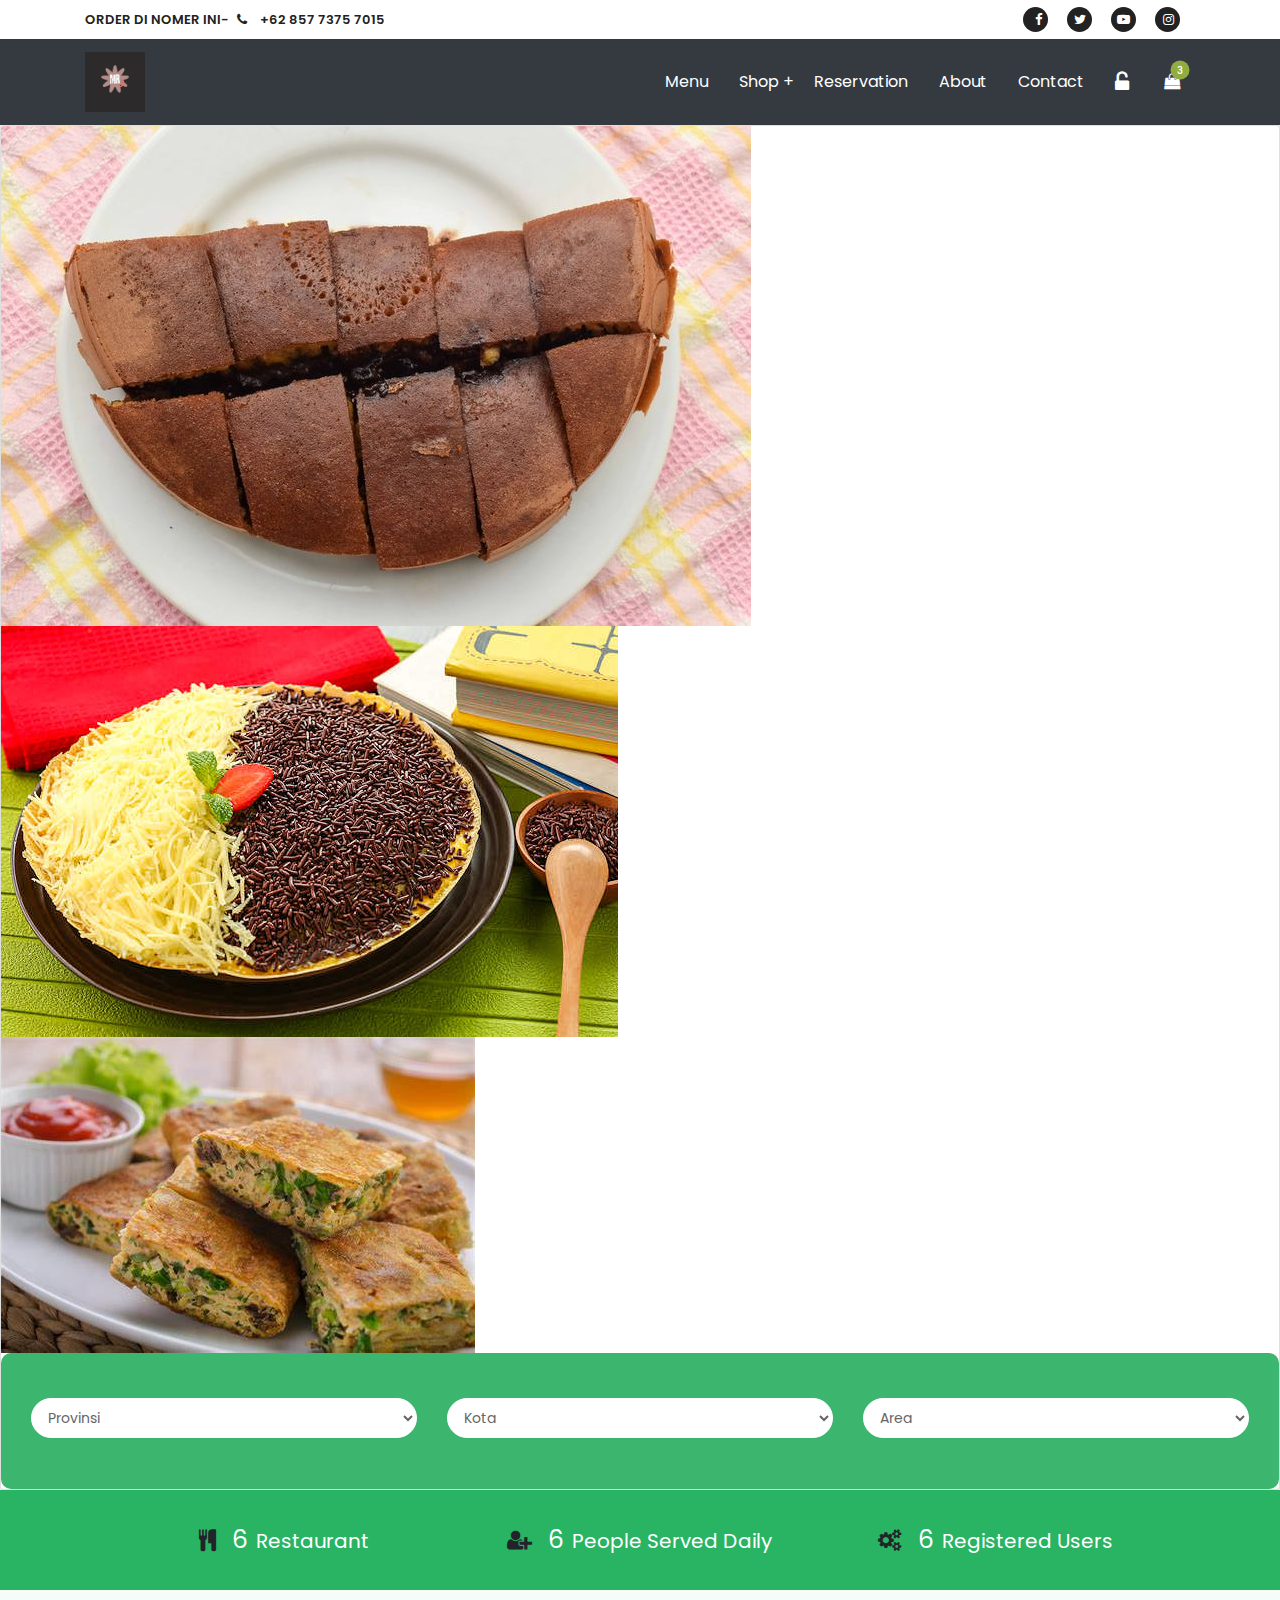
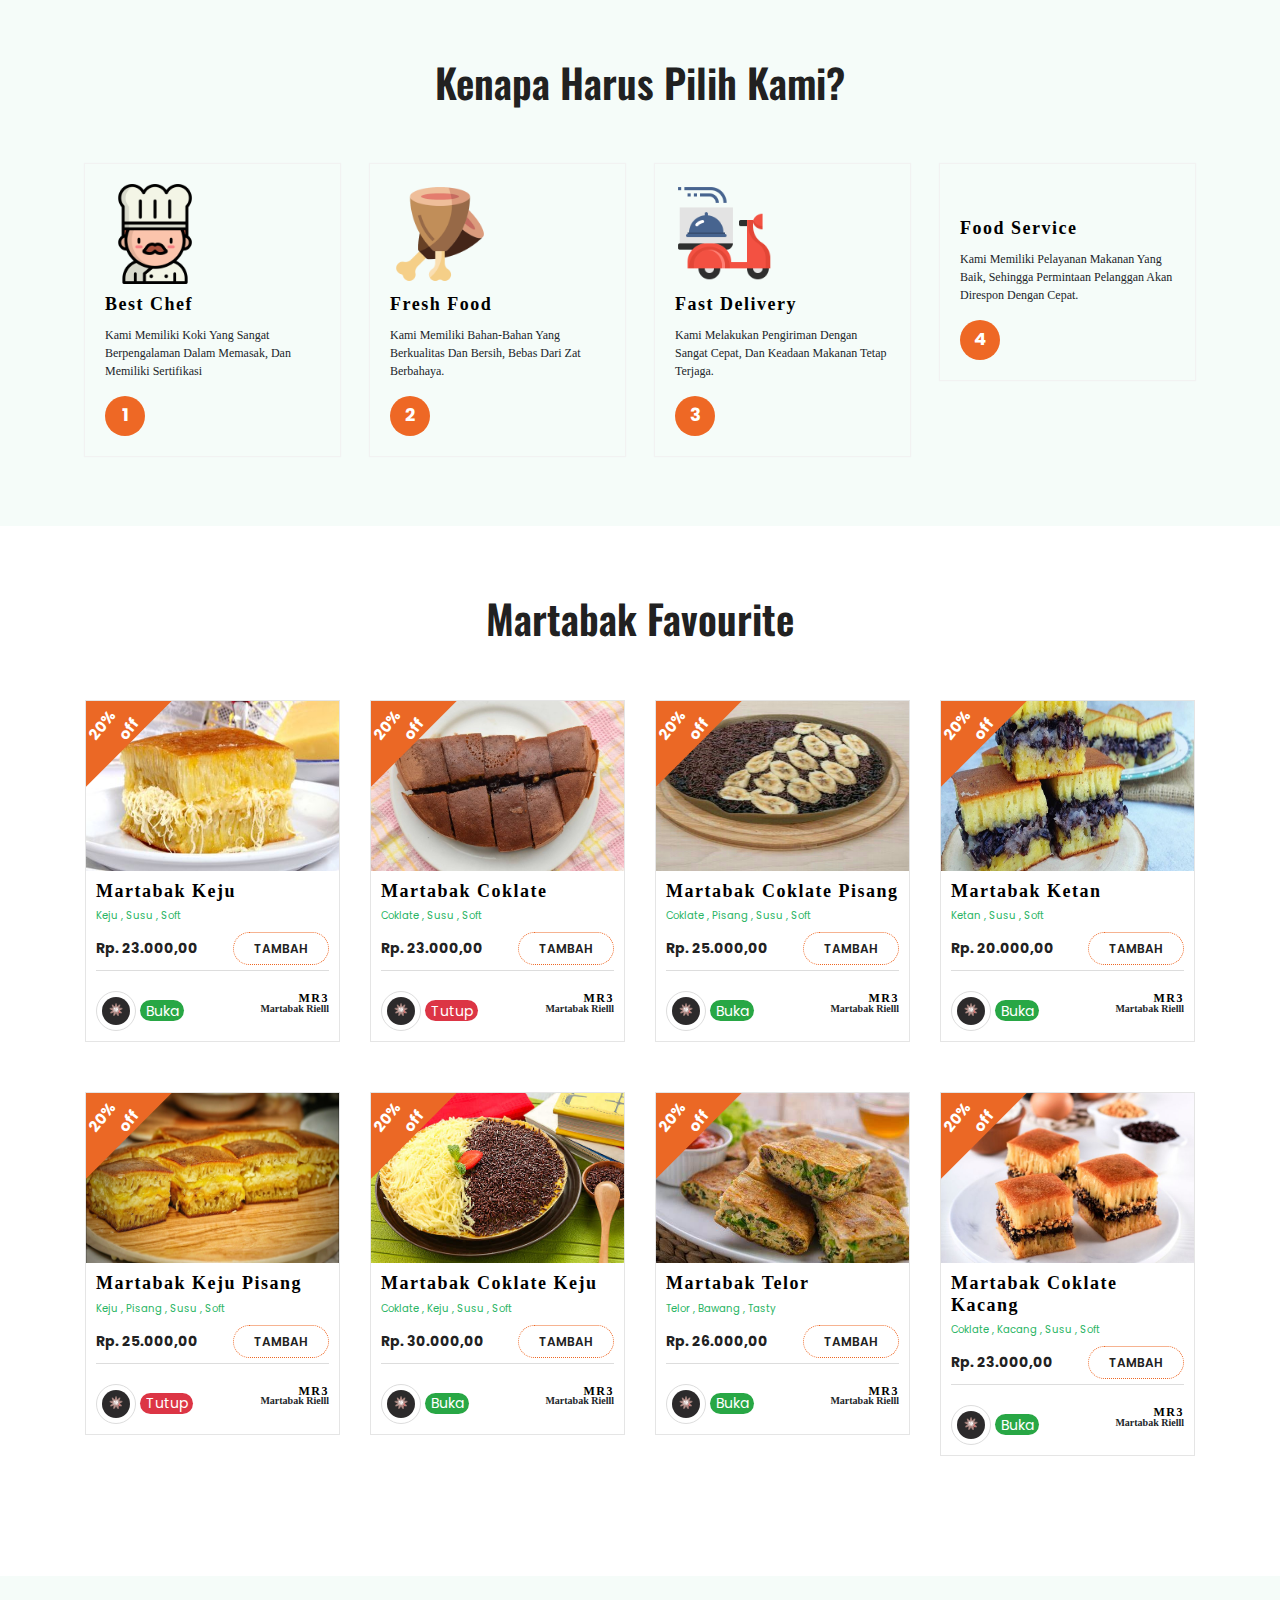
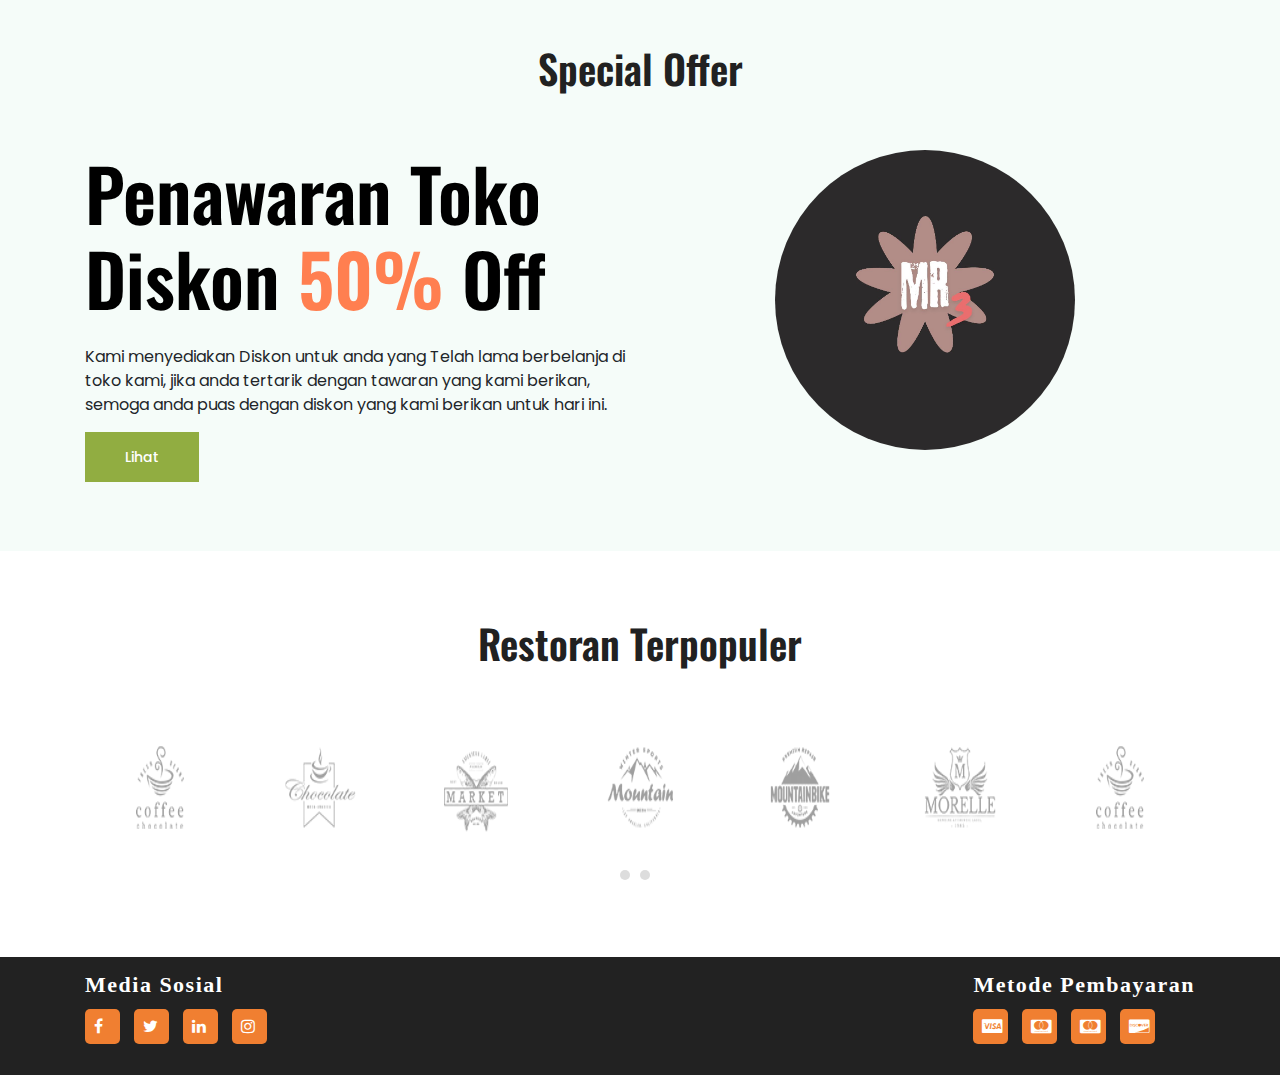
==== index.html @ 1e37c6a8 "Update index.html" ====
<!DOCTYPE html>
<html lang="en">

<head>
    <meta charset="utf-8">
    <title>Martabak Rielll</title>
    <meta name="description" content="">
    <meta name="viewport" content="width=device-width, initial-scale=1">
    <link rel="shortcut icon" type="image/x-icon" href="favicon.ico">
    <link rel="stylesheet" type="text/css" href="asset/css/bootstrap.css">
    <link rel="stylesheet" type="text/css" href="asset/css/font-awesome.min.css">
    <link rel="stylesheet" type="text/css" href="asset/css/owl.carousel.min.css">
    <link rel="stylesheet" type="text/css" href="asset/css/default.css">
    <link rel="stylesheet" type="text/css" href="asset/css/style.css">
    <link rel="stylesheet" type="text/css" href="asset/css/responsive.css">

    <link href="https://fonts.googleapis.com/css?family=Oswald:200,300,400,500,600,700&display=swap" rel="stylesheet">
    <link
        href="https://fonts.googleapis.com/css?family=Poppins:100,100i,200,200i,300,300i,400,400i,500,500i,600,600i,700,700i,800,800i,900,900i&display=swap"
        rel="stylesheet">
</head>

<body>
    <!-- add to cart modal  -->

    <div class="modal fade bd-example-modal-lg" tabindex="-1" role="dialog" aria-labelledby="myLargeModalLabel"
        aria-hidden="true">
        <div class="modal-dialog modal-lg">
            <div class="modal-content">
                <div class="modal-header">
                    <h5 class="modal-title" id="exampleModalLabel">shopping cart</h5>
                    <button type="button" class="close" data-dismiss="modal" aria-label="Close">
                        <span aria-hidden="true">&times;</span>
                    </button>
                </div>
                <div class="modal-body">
                    <div class="px-4 px-lg-0">
                        <div class="pb-5">
                            <div class="container">
                                <div class="row">
                                    <div class="col-lg-12 p-5 bg-white rounded shadow-sm mb-5">
                                        <!-- Shopping cart table -->
                                        <div class="table-responsive">
                                            <table class="table">
                                                <thead>
                                                    <tr>
                                                        <th scope="col" class="border-0 bg-light">
                                                            <div class="p-2 px-3 text-uppercase">Produk</div>
                                                        </th>
                                                        <th scope="col" class="border-0 bg-light">
                                                            <div class="py-2 text-uppercase">Harga</div>
                                                        </th>
                                                        <th scope="col" class="border-0 bg-light">
                                                            <div class="py-2 text-uppercase">Jumlah</div>
                                                        </th>
                                                        <th scope="col" class="border-0 bg-light">
                                                            <div class="py-2 text-uppercase">Hapus</div>
                                                        </th>
                                                    </tr>
                                                </thead>
                                                <tbody>
                                                    <tr>
                                                        <th scope="row" class="border-0">
                                                            <div class="p-2">
                                                                <img src="/asset/image/foodimg/mpfood-1.jpg"
                                                                    alt="" width="70"
                                                                    class="img-fluid rounded shadow-sm">
                                                                <div class="ml-3 d-inline-block align-middle">
                                                                    <h5 class="mb-0"> <a href="#"
                                                                            class="text-dark d-inline-block align-middle">Martabak Keju</a></h5><span
                                                                        class="text-muted font-weight-normal font-italic d-block">Category:
                                                                        Food</span>
                                                                </div>
                                                            </div>
                                                        </th>
                                                        <td class="border-0 align-middle"><strong>Rp. 23.000,00</strong></td>
                                                        <td class="border-0 align-middle"><strong>1</strong></td>
                                                        <td class="border-0 align-middle"><a href="#"
                                                                class="text-dark"><i class="fa fa-trash"></i></a></td>
                                                    </tr>
                                                    <tr>
                                                        <th scope="row">
                                                            <div class="p-2">
                                                                <img src="asset/image/foodimg/mpfood-2.jpg"
                                                                    alt="" width="70"
                                                                    class="img-fluid rounded shadow-sm">
                                                                <div class="ml-3 d-inline-block align-middle">
                                                                    <h5 class="mb-0"><a href="#"
                                                                            class="text-dark d-inline-block">Martabak Coklate</a></h5><span
                                                                        class="text-muted font-weight-normal font-italic">Category:
                                                                        Food</span>
                                                                </div>
                                                            </div>
                                                        </th>
                                                        <td class="align-middle"><strong>Rp. 23.000,00</strong></td>
                                                        <td class="align-middle"><strong>1</strong></td>
                                                        <td class="align-middle"><a href="#" class="text-dark"><i
                                                                    class="fa fa-trash"></i></a>
                                                        </td>
                                                    </tr>
                                                    <tr>
                                                        <th scope="row">
                                                            <div class="p-2">
                                                                <img src="asset/image/foodimg/mpfood-3.jpg"
                                                                    alt="" width="70"
                                                                    class="img-fluid rounded shadow-sm">
                                                                <div class="ml-3 d-inline-block align-middle">
                                                                    <h5 class="mb-0"> <a href="#"
                                                                            class="text-dark d-inline-block">Martabak Coklate Pisang</a></h5><span
                                                                        class="text-muted font-weight-normal font-italic">Category:
                                                                        Food</span>
                                                                </div>
                                                            </div>
                                                        <td class="align-middle"><strong>Rp. 25.000,00</strong></td>
                                                        <td class="align-middle"><strong>1</strong></td>
                                                        <td class="align-middle"><a href="#" class="text-dark"><i
                                                                    class="fa fa-trash"></i></a>
                                                        </td>
                                                    </tr>
                                                </tbody>
                                            </table>
                                        </div>
                                        <!-- End -->
                                    </div>
                                </div>
                                <div class="row py-5 p-4 bg-white rounded shadow-sm">
                                    <div class="col-lg-6">
                                        <div class="bg-light rounded-pill px-4 py-3 text-uppercase font-weight-bold">
                                            Ringkasan pesanan </div>
                                        <div class="p-0">
                                            <p class="font-italic mb-4">Berikut ini total dan jumlah Martabak yang anda pesan.</p>
                                            <ul class="list-unstyled mb-4">
                                                <li class="d-flex justify-content-between py-3 border-bottom"><strong
                                                        class="text-muted">Total Pesanan
                                                    </strong><strong>RP. 71.000,00</strong></li>
                                                <li class="d-flex justify-content-between py-3 border-bottom"><strong
                                                        class="text-muted">Jasa Pengiriman 
                                                        dan Penanganan</strong><strong>Rp. 5.000,00</strong></li>
                                                <li class="d-flex justify-content-between py-3 border-bottom"><strong
                                                        class="text-muted">Pajak</strong><strong>Rp. 0</strong></li>
                                                <li class="d-flex justify-content-between py-3 border-bottom"><strong
                                                        class="text-muted">Total</strong>
                                                    <h5 class="font-weight-bold">Rp. 76.000,00</h5>
                                                </li>
                                            </ul><a href="#" class="btn btn-dark rounded-pill py-2 btn-block">Lanjutkan 
                                                Pembayaran</a>
                                        </div>
                                    </div>
                                </div>

                            </div>
                        </div>
                    </div>

                </div>
                <div class="modal-footer">
                    <button type="button" class="btn btn-secondary" data-dismiss="modal">Tutup</button>
                    <button type="button" class="btn btn-warning">Simpan</button>
                </div>
            </div>
        </div>
    </div>


    <!--   =====first navbar====-->
    <section class="top-nav">
        <div class="container">
            <div class="row">
                <div class="col-md-6">
                    <div class="left-menu">
                        <ul>
                            <li>
                                <a href="#">Order di Nomer ini-
                                    <i class="fa fa-phone" aria-hidden="true"></i>
                                    <span>+62 857 7375 7015</span>
                                </a>
                            </li>
                        </ul>
                    </div>
                </div>
                <div class="col-md-6">
                    <div class="menu d-none d-lg-block d-xl-block">
                        <ul>
                            <li>
                                <a href="#"><i class="fa fa-facebook" aria-hidden="true"></i></a>
                            </li>
                            <li>
                                <a href="#"><i class="fa fa-twitter" aria-hidden="true"></i></a>
                            </li>
                            <li>
                                <a href="#"><i class="fa fa-youtube-play" aria-hidden="true"></i></a>
                            </li>
                            <li>
                                <a href="#"><i class="fa fa-instagram" aria-hidden="true"></i></a>
                            </li>
                        </ul>
                    </div>
                </div>
            </div>
        </div>
    </section>

    <div class="login-registration-modal">
        <div class="modal fade" id="loginModal" tabindex="-1" role="dialog" aria-labelledby="exampleModalLabel"
            aria-hidden="true" style="z-index: 99999;">
            <div class="modal-dialog modal-dialog-centered" role="document">
                <div class="modal-content">
                    <div class="modal-header border-bottom-0">
                        <button type="button" class="close" data-dismiss="modal" aria-label="Close">
                            <span aria-hidden="true">&times;</span>
                        </button>
                    </div>
                    <div class="modal-body ">
                        <div class="foodly-login-form">
                            <div class="form-title text-center">
                                <h4>Login</h4>
                            </div>
                            <div class="d-flex flex-column text-center">
                                <form>
                                    <div class="form-group">
                                        <input type="email" class="form-control" id="email1"
                                            placeholder="Masukkan Email Anda...">
                                    </div>
                                    <div class="form-group">
                                        <input type="password" class="form-control" id="password1"
                                            placeholder="Masukkan Kata sandi...">
                                    </div>
                                    <button type="button" class="btn btn-green-bg btn-block btn-round">Login</button>
                                </form>

                                <div class="text-center text-muted delimiter">atau gunakan media sosial lainnya</div>
                                <div class="d-flex justify-content-center social-buttons">
                                    <button type="button" class="btn btn-secondary btn-round" data-toggle="tooltip"
                                        data-placement="top" title="Twitter">
                                        <i class="fab fa-twitter" aria-hidden="true"></i>
                                    </button>
                                    <button type="button" class="btn btn-secondary btn-round" data-toggle="tooltip"
                                        data-placement="top" title="Facebook">
                                        <i class="fab fa-facebook" aria-hidden="true"></i>
                                    </button>
                                    <button type="button" class="btn btn-secondary btn-round" data-toggle="tooltip"
                                        data-placement="top" title="Linkedin">
                                        <i class="fab fa-linkedin" aria-hidden="true"></i>
                                    </button>
                                </div>
                            </div>
                        </div>
                    </div>

                    <div class="modal-footer d-flex justify-content-center">
                        <div class="signup-section">Tidak ada Akun? <a href="./sign-up.html" class="text-info"> Buat </a>.
                        </div>
                    </div>
                </div>
            </div>
        </div>
    </div>

    <!--    ====secound navbar=====-->

    <div class="navbar navbar-expand-md navbar-dark bg-dark custom-navbar" role="navigation">
        <div class="container">
            <a class="navbar-brand" href="#">
                <img src="./asset/image/slider/Scary.jpg" />
            </a>
            <button class="navbar-toggler" type="button" data-toggle="collapse" data-target="#navbarCollapse"
                aria-controls="navbarCollapse" aria-expanded="false" aria-label="Toggle navigation">
                <span class="navbar-toggler-icon"></span>
            </button>
            <div class="collapse navbar-collapse" id="navbarCollapse">
                <ul class="navbar-nav ml-auto">
                    <li class="nav-item active">
                        <a class="nav-link" href="./index.html">Menu
                            <span class="sr-only">(current)</span>
                        </a>
                    </li>


                    <li class="nav-item dropdown">
                        <a class="nav-link dropdown-toggle" id="dropdown1" data-toggle="dropdown" aria-haspopup="true"
                            aria-expanded="false">Shop</a>
                        <ul class="dropdown-menu" aria-labelledby="dropdown1">
                            <li class="dropdown-item" href="#">
                                <a href="./vegatable-shop.html">Martabak</a>
                            </li>

                        </ul>
                
                   
                    <li class="nav-item active">
                        <a class="nav-link" href="./reservation.html">Reservation

                        </a>
                    </li>
                    <li class="nav-item active">
                        <a class="nav-link" href="./about.html">About

                        </a>
                    </li>
                    <li class="nav-item active">
                        <a class="nav-link" href="./contact.html">Contact

                        </a>
                    </li>
                </ul>
                <ul class="navbar-nav">
                    <li class="nav-item">
                        <a class="nav-link login-icon" data-toggle="tooltip" data-placement="top" title="Login">
                            <span data-toggle="modal" data-target="#loginModal"><i class="fa fa-unlock-alt"
                                    aria-hidden="true"></i></span>

                        </a>
                    </li>

                    <li class="nav-item">

                        <div class="icon_cart icon_info">
                            <div class="m_cart-group">
                                <a href="javascript:void(0)" class="cart show-info" data-class="info-header-cart">
                                    <div class="num-items-in-cart" data-toggle="modal"
                                        data-target=".bd-example-modal-lg">
                                        <i class="fa fa-shopping-bag" aria-hidden="true"></i>
                                        <span class="cart_text">
                                            <span class="number">3</span>
                                        </span>
                                    </div>
                                </a>
                            </div>
                        </div>

                    </li>
                </ul>
            </div>
        </div>
    </div>

    <!--  =======Top search Background  ===========-->
    <div class="top-bg">
        <div class="card page-carousel">
            <div id="carouselExampleIndicators" class="carousel slide" data-ride="carousel">
                <ol class="carousel-indicators">
                    <li data-target="#carouselExampleIndicators" data-slide-to="0" class=""></li>
                    <li data-target="#carouselExampleIndicators" data-slide-to="1" class="active"></li>
                </ol>
                <div class="carousel-inner" role="listbox">
                    <div class="carousel-item">
                        <img class="d-block img-fluid" src="asset/image/slider/slide.jpg" alt="First slide">
                        <div class="carousel-caption d-none d-md-block"> </div>
                    </div>
                    <div class="carousel-item active">
                        <img class="d-block img-fluid" src="asset/image/slider/coklate.jpg" alt="First slide">
                        <div class="carousel-caption d-none d-md-block"> </div>
                    </div>
			<div class="carousel-item active">
                        <img class="d-block img-fluid" src="asset/image/slider/coklate-keju.jpg" alt="First slide">
                        <div class="carousel-caption d-none d-md-block"> </div>
                    </div>
			<div class="carousel-item active">
                        <img class="d-block img-fluid" src="asset/image/slider/telor.jpeg" alt="First slide">
                        <div class="carousel-caption d-none d-md-block"> </div>
                    </div>
                </div>
                <a class="left carousel-control carousel-control-prev next-prev-design"
                    href="#carouselExampleIndicators" role="button" data-slide="prev">
                    <span class="fa fa-angle-left"></span>
                    <span class="sr-only">Previous</span>
                </a>
                <a class="right carousel-control carousel-control-next next-prev-design"
                    href="#carouselExampleIndicators" role="button" data-slide="next">
                    <span class="fa fa-angle-right"></span>
                    <span class="sr-only">Next</span>
                </a>
            </div>
            <div class="main-text">
                <div class="slider-title d-none d-lg-block d-xl-block">
                </div>
                <!-- job Search Part-->
                <div class="info-group">
                    <div class="row">
                        <!-- START CATEGORY-->
                        <div class="col-md-4">
                            <div class="list3-24-18">
                                <form>
                                    <select class="selectpicker">
                                        <optgroup label="provinsi">
                                            <option>Provinsi</option>
                                            <option>Jawa Barat</option>
                                            <option>Jawa Tengah</option>
                                            <option>Jawa Timur</option>
                                           
                                        </optgroup>
                                    </select>
                                </form>
                            </div>
                        </div>
                        <!-- END CATEGORY-->
                        <!-- START POSITION-->
                        <div class="col-md-4">
                            <div class="list3-24-18">
                                <form>
                                    <select class="selectpicker">
                                        <optgroup label="kota">
											<option>Kota</option>
                                            <option>Bandung</option>
                                            <option>Bekasi</option>
                                            <option>Semarang</option>
                                            <option>Surabaya</option>
                                            
                                        </optgroup>
                                    </select>
                                </form>
                            </div>
                        </div>
                        <!-- END POSITION-->
                        <!-- START LOCATION-->
                        <div class="col-md-4">
                            <div class="list3-24-18">
                                <form>
                                    <select class="selectpicker">
                                        <optgroup label="Area">
											<option>Area</option>
                                            <option>Alun-alun Bandung</option>
                                            <option>SMK KBM 1</option>
                                            <option>Monumen Tugu Pahlawan Surabaya</option>
                                            <option>Kota Lama Semarang</option>
                                            
                                        </optgroup>
                                    </select>
                                </form>
                            </div>
                        </div>
                        <!-- END LOCATION-->

                        <!-- START SEARCH-->
                        <div class="offset-md-4 col-md-4">
                            <form>
                                <a href="#">
                                    <img class="btn-search" src="asset/image/icon/search-bar.png" alt=""> </a>
                            </form>
                        </div>

                    </div>
                </div>
            </div>
        </div>
    </div>
    <!--===== top Bg End =====-->


    <!--===== counter section =====-->
    <section class="couter-wrapper">
        <div class="col-md-10 offset-md-1">
            <div class="row">
                <div class="col-md-4 pl-0 pr-0">
                    <div class="songle-counter-item">
                        <div id="counter-up">
                            <span class="_f-icon">
                                <i class="fa fa-cutlery" aria-hidden="true"></i>
                            </span>
                            <span class="count">200</span>
                            <span class="counter-title">Restaurant</span>
                        </div>
                    </div>
                </div>
                <div class="col-md-4 pl-0 pr-0">
                    <div class="songle-counter-item">
                        <div id="counter-up">
                            <span class="_f-icon">
                                <i class="fa fa-user-plus" aria-hidden="true"></i>
                            </span>
                            <span class="count">200</span>
                            <span class="counter-title"> People Served Daily</span>
                        </div>
                    </div>
                </div>
                <div class="col-md-4 pl-0 pr-0">
                    <div class="songle-counter-item">
                        <div id="counter-up">
                            <span class="_f-icon">
                                <i class="fa fa-cogs" aria-hidden="true"></i>
                            </span>
                            <span class="count">200</span>
                            <span class="counter-title"> Registered Users</span>
                        </div>
                    </div>
                </div>
            </div>
        </div>
    </section>

    <!-- ====how it Works section-->
    <section class="work-process-section">
        <div class="container">
            <h2 class="header-title">Kenapa Harus Pilih Kami?</h2>

            <div class="work-process-inner mt-60">
                <div class="row">
                    <div class="col-md-3">
                        <div class="_how-it-works">
                            <img class="process_logo" src="asset/image/slider/work1.png" alt="">
                            <h3 class="process-title">Best Chef</h3>
                            <p class="process-details">Kami memiliki koki yang sangat berpengalaman
			    dalam Memasak, dan memiliki Sertifikasi</p>
                            <span class="badge badge-light num-badge text-white">1</span>
                        </div>
                    </div>
                    <div class="col-md-3">
                        <div class="_how-it-works">
                            <img class="process_logo" src="asset/image/slider/work2.png" alt="">
                            <h3 class="process-title">Fresh Food</h3>
                            <p class="process-details">Kami memiliki bahan-bahan yang berkualitas
				    dan bersih, bebas dari zat berbahaya.</p>
                            <span class="badge badge-light num-badge text-white">2</span>
                        </div>
                    </div>
                    <div class="col-md-3">
                        <div class="_how-it-works">
                            <img class="process_logo" src="asset/image/slider/work3.png" alt="">
                            <h3 class="process-title">Fast Delivery</h3>
                            <p class="process-details">Kami melakukan pengiriman dengan sangat
				    cepat, dan keadaan makanan tetap terjaga.</p>
                            <span class="badge badge-light num-badge text-white">3</span>
                        </div>
                    </div>
                    <div class="col-md-3">
                        <div class="_how-it-works mb-10">
                            <img class="process_logo" src="asset/image/icon/work4.png" alt="">
                            <h3 class="process-title">food service</h3>
                            <p class="process-details">Kami memiliki Pelayanan makanan yang baik,
				    sehingga permintaan pelanggan akan direspon dengan cepat.</p>
                            <span class="badge badge-light num-badge text-white">4</span>
                        </div>
                    </div>
                </div>
            </div>
        </div>
    </section>

    <!-- =====choose your Favourite food=====-->
    <section class="popular-food-section">
        <div class="container">
            <h2 class="header-title">Martabak Favourite</h2>

            <div class="popular-food-inner mt-60">
                <div class="row">
                    <!--single item-->
                    <div class="col-md-3">
                        <a href="#">
                            <div class="food_p-inner food_p-inner-home">
                                <!-- ribbon-->
                                <div class="food_p-icon-mask green-bg">
                                    <small>20%
                                        <br>
                                        <span style="margin-left:  18px;">off</span>
                                    </small>
                                </div>
                                <!-- iMage-->
                                <div class="_food_p-image">
                                    <img class="_favourite_f_img" src="asset/image/slider/keju.jpg" alt="">
                                </div>
                                <!-- food footer -->
                                <div class="_favourite-food-item">
                                    <div class="_favourite_food_details">
                                        <h3 class="food-title">Martabak Keju</h3>
                                        <small class="extra-item">
                                            <span class="item-list">Keju</span>
                                            <span class="item-list">,</span>
                                            <span class="item-list">Susu</span>
                                            <span class="item-list">,</span>
                                            <span class="item-list">Soft</span>
                                        </small>
                                    </div>
                                    <div class="food-item clearfix mt-10">
                                        <div class="pull-left">
                                            <span>Rp. 23.000,00</span>
                                        </div>
                                        <div class="pull-right">
                                            <a href="#" class="add-tocart-btn">Tambah </a>
                                        </div>
                                    </div>
                                </div>
                                <div class="listing-food clearfix">
                                    <div class="img-holder pull-left">
                                        <img src="asset/image/slider/Scary.jpg" alt="">
                                        <span class="badge badge-success shop-time">Buka</span>
                                    </div>
                                    <div class="food-company pull-right">
                                        <h5>MR3</h5>
                                        <p>Martabak Rielll</p>
                                    </div>
                                </div>
                            </div>
                        </a>
                    </div>
                    <!--single item-->
                    <div class="col-md-3">
                        <a href="#">
                            <div class="food_p-inner food_p-inner-home">
                                <!-- ribbon-->
                                <div class="food_p-icon-mask green-bg">
                                    <small>20%
                                        <br>
                                        <span style="margin-left:  18px;">off</span>
                                    </small>
                                </div>
                                <!-- iMage-->
                                <div class="_food_p-image">
                                    <img class="_favourite_f_img" src="asset/image/slider/coklate.jpg" alt="">
                                </div>
                                <!-- food footer -->
                                <div class="_favourite-food-item">
                                    <div class="_favourite_food_details">
                                        <h3 class="food-title">Martabak Coklate</h3>
                                        <small class="extra-item">
                                            <span class="item-list">Coklate</span>
                                            <span class="item-list">,</span>
                                            <span class="item-list">Susu</span>
                                            <span class="item-list">,</span>
                                            <span class="item-list">Soft</span>
                                        </small>
                                    </div>
                                    <div class="food-item clearfix mt-10">
                                        <div class="pull-left">
                                            <span>Rp. 23.000,00</span>
                                        </div>
                                        <div class="pull-right">
                                            <a href="#" class="add-tocart-btn">Tambah </a>
                                        </div>
                                    </div>
                                </div>
                                <div class="listing-food clearfix">
                                    <div class="img-holder pull-left">
                                        <img src="asset/image/slider/Scary.jpg" alt="">
                                        <span class="badge badge-danger shop-time">Tutup</span>
                                    </div>
                                    <div class="food-company pull-right">
                                        <h5>MR3</h5>
                                        <p>Martabak Rielll</p>
                                    </div>
                                </div>
                            </div>
                        </a>
                    </div>
                    <!--single item-->
                    <div class="col-md-3">
                        <a href="#">
                            <div class="food_p-inner food_p-inner-home">
                                <!-- ribbon-->
                                <div class="food_p-icon-mask green-bg">
                                    <small>20%
                                        <br>
                                        <span style="margin-left:  18px;">off</span>
                                    </small>
                                </div>
                                <!-- iMage-->
                                <div class="_food_p-image">
                                    <img class="_favourite_f_img" src="asset/image/slider/pisangcoklate.jpg" alt="">
                                </div>
                                <!-- food footer -->
                                <div class="_favourite-food-item">
                                    <div class="_favourite_food_details">
                                        <h3 class="food-title">Martabak Coklate Pisang</h3>
                                        <small class="extra-item">
                                            <span class="item-list">Coklate</span>
                                            <span class="item-list">,</span>
                                            <span class="item-list">Pisang</span>
                                            <span class="item-list">,</span>
                                            <span class="item-list">Susu</span>
					    <span class="item-list">,</span>
					    <span class="item-list">Soft</span>
						
                                        </small>
                                    </div>
                                    <div class="food-item clearfix mt-10">
                                        <div class="pull-left">
                                            <span>Rp. 25.000,00</span>
                                        </div>
                                        <div class="pull-right">
                                            <a href="#" class="add-tocart-btn">Tambah </a>
                                        </div>
                                    </div>
                                </div>
                                 <div class="listing-food clearfix">
                                    <div class="img-holder pull-left">
                                        <img src="asset/image/slider/Scary.jpg" alt="">
                                        <span class="badge badge-success shop-time">Buka</span>
                                    </div>
                                    <div class="food-company pull-right">
                                        <h5>MR3</h5>
                                        <p>Martabak Rielll</p>
                                    </div>
                                </div>
                            </div>
                        </a>
                    </div>
                    <!--single item-->
                    <div class="col-md-3">
                        <a href="#">
                            <div class="food_p-inner food_p-inner-home">
                                <!-- ribbon-->
                                <div class="food_p-icon-mask green-bg">
                                    <small>20%
                                        <br>
                                        <span style="margin-left:  18px;">off</span>
                                    </small>
                                </div>
                                <!-- iMage-->
                                <div class="_food_p-image">
                                    <img class="_favourite_f_img" src="asset/image/slider/ketan.jpg" alt="">
                                </div>
                                <!-- food footer -->
                                <div class="_favourite-food-item">
                                    <div class="_favourite_food_details">
                                        <h3 class="food-title">Martabak Ketan</h3>
                                        <small class="extra-item">
                                            <span class="item-list">Ketan</span>
                                            <span class="item-list">,</span>
                                            <span class="item-list">Susu</span>
                                            <span class="item-list">,</span>
                                            <span class="item-list">Soft</span>
                                        </small>
                                    </div>
                                    <div class="food-item clearfix mt-10">
                                        <div class="pull-left">
                                            <span>Rp. 20.000,00</span>
                                        </div>
                                        <div class="pull-right">
                                            <a href="#" class="add-tocart-btn">Tambah</a>
                                        </div>
                                    </div>
                                </div>
                                <div class="listing-food clearfix">
                                    <div class="img-holder pull-left">
                                        <img src="asset/image/slider/Scary.jpg" alt="">
                                        <span class="badge badge-success shop-time">Buka</span>
                                    </div>
                                    <div class="food-company pull-right">
                                        <h5>MR3</h5>
                                        <p>Martabak Rielll</p>
                                    </div>
                                </div>
                            </div>
                        </a>
                    </div>
                    <!--single item-->
                    <div class="col-md-3">
                        <a href="#">
                            <div class="food_p-inner food_p-inner-home">
                                <!-- ribbon-->
                                <div class="food_p-icon-mask green-bg">
                                    <small>20%
                                        <br>
                                        <span style="margin-left:  18px;">off</span>
                                    </small>
                                </div>
                                <!-- iMage-->
                                <div class="_food_p-image">
                                    <img class="_favourite_f_img" src="asset/image/slider/pisangkeju.jpg" alt="">
                                </div>
                                <!-- food footer -->
                                <div class="_favourite-food-item">
                                    <div class="_favourite_food_details">
                                        <h3 class="food-title">Martabak Keju Pisang</h3>
                                        <small class="extra-item">
                                            <span class="item-list">Keju</span>
                                            <span class="item-list">,</span>
                                            <span class="item-list">Pisang</span>
                                            <span class="item-list">,</span>
                                            <span class="item-list">Susu</span>
					    <span class="item-list">,</span>
                                            <span class="item-list">Soft</span>
                                        </small>
                                    </div>
                                    <div class="food-item clearfix mt-10">
                                        <div class="pull-left">
                                            <span>Rp. 25.000,00</span>
                                        </div>
                                        <div class="pull-right">
                                            <a href="#" class="add-tocart-btn">Tambah</a>
                                        </div>
                                    </div>
                                </div>
                                <div class="listing-food clearfix">
                                    <div class="img-holder pull-left">
                                        <img src="asset/image/slider/Scary.jpg" alt="">
                                        <span class="badge badge-danger shop-time">Tutup</span>
                                    </div>
                                    <div class="food-company pull-right">
                                        <h5>MR3</h5>
                                        <p>Martabak Rielll</p>
                                    </div>
                                </div>
                            </div>
                        </a>
                    </div>
                    <!--single item-->
                    <div class="col-md-3">
                        <a href="#">
                            <div class="food_p-inner food_p-inner-home">
                                <!-- ribbon-->
                                <div class="food_p-icon-mask green-bg">
                                    <small>20%
                                        <br>
                                        <span style="margin-left:  18px;">off</span>
                                    </small>
                                </div>
                                <!-- iMage-->
                                <div class="_food_p-image">
                                    <img class="_favourite_f_img" src="asset/image/slider/coklate-keju.jpg" alt="">
                                </div>
                                <!-- food footer -->
                                <div class="_favourite-food-item">
                                    <div class="_favourite_food_details">
                                        <h3 class="food-title">Martabak Coklate Keju</h3>
                                        <small class="extra-item">
                                            <span class="item-list">Coklate</span>
                                            <span class="item-list">,</span>
                                            <span class="item-list">Keju</span>
                                            <span class="item-list">,</span>
                                            <span class="item-list">Susu</span>
					    <span class="item-list">,</span>
                                            <span class="item-list">Soft</span>
                                        </small>
                                    </div>
                                    <div class="food-item clearfix mt-10">
                                        <div class="pull-left">
                                            <span>Rp. 30.000,00</span>
                                        </div>
                                        <div class="pull-right">
                                            <a href="#" class="add-tocart-btn">Tambah</a>
                                        </div>
                                    </div>
                                </div>
                               <div class="listing-food clearfix">
                                    <div class="img-holder pull-left">
                                        <img src="asset/image/slider/Scary.jpg" alt="">
                                        <span class="badge badge-success shop-time">Buka</span>
                                    </div>
                                    <div class="food-company pull-right">
                                        <h5>MR3</h5>
                                        <p>Martabak Rielll</p>
                                    </div>
                                </div>
                            </div>
                        </a>
                    </div>
                    <!--single item-->
                    <div class="col-md-3">
                        <a href="#">
                            <div class="food_p-inner food_p-inner-home">
                                <!-- ribbon-->
                                <div class="food_p-icon-mask green-bg">
                                    <small>20%
                                        <br>
                                        <span style="margin-left:  18px;">off</span>
                                    </small>
                                </div>
                                <!-- iMage-->
                                <div class="_food_p-image">
                                    <img class="_favourite_f_img" src="asset/image/slider/telor.jpeg" alt=""> </div>
                                <!-- food footer -->
                                <div class="_favourite-food-item">
                                    <div class="_favourite_food_details">
                                        <h3 class="food-title">Martabak Telor</h3>
                                        <small class="extra-item">
                                            <span class="item-list">Telor</span>
                                            <span class="item-list">,</span>
                                            <span class="item-list">Bawang</span>
                                            <span class="item-list">,</span>
                                            <span class="item-list">Tasty</span>
                                        </small>
                                    </div>
                                    <div class="food-item clearfix mt-10">
                                        <div class="pull-left">
                                            <span>Rp. 26.000,00</span>
                                        </div>
                                        <div class="pull-right">
                                            <a href="#" class="add-tocart-btn">Tambah</a>
                                        </div>
                                    </div>
                                </div>
                                 <div class="listing-food clearfix">
                                    <div class="img-holder pull-left">
                                        <img src="asset/image/slider/Scary.jpg" alt="">
                                        <span class="badge badge-success shop-time">Buka</span>
                                    </div>
                                    <div class="food-company pull-right">
                                        <h5>MR3</h5>
                                        <p>Martabak Rielll</p>
                                    </div>
                                </div>
                            </div>
                        </a>
                    </div>
                    <!--single item-->
                    <div class="col-md-3">
                        <a href="#">
                            <div class="food_p-inner food_p-inner-home">
                                <!-- ribbon-->
                                <div class="food_p-icon-mask green-bg">
                                    <small>20%
                                        <br>
                                        <span style="margin-left:  18px;">off</span>
                                    </small>
                                </div>
                                <!-- iMage-->
                                <div class="_food_p-image">
                                    <img class="_favourite_f_img" src="asset/image/slider/kacang.jpeg" alt=""> </div>
                                <!-- food footer -->
                                <div class="_favourite-food-item">
                                    <div class="_favourite_food_details">
                                        <h3 class="food-title">Martabak Coklate Kacang</h3>
                                        <small class="extra-item">
                                            <span class="item-list">Coklate</span>
                                            <span class="item-list">,</span>
                                            <span class="item-list">Kacang</span>
                                            <span class="item-list">,</span>
                                            <span class="item-list">Susu</span>
					    <span class="item-list">,</span>
                                            <span class="item-list">Soft</span>
                                        </small>
                                    </div>
                                    <div class="food-item clearfix mt-10">
                                        <div class="pull-left">
                                            <span>Rp. 23.000,00</span>
                                        </div>
                                        <div class="pull-right">
                                            <a href="#" class="add-tocart-btn">Tambah</a>
                                        </div>
                                    </div>
                                </div>
                                <div class="listing-food clearfix">
                                    <div class="img-holder pull-left">
                                        <img src="asset/image/slider/Scary.jpg" alt="">
                                        <span class="badge badge-success shop-time">Buka</span>
                                    </div>
                                    <div class="food-company pull-right">
                                        <h5>MR3</h5>
                                        <p>Martabak Rielll</p>
                                    </div>
                                </div>
                            </div>
                        </a>
                    </div>
                </div>
            </div>
        </div>
    </section>

    <!--    special offer-->
    <div class="special-offer">
        <div class="container">
            <h2 class="header-title">Special Offer</h2>

            <div class="special-offer-inner mt-60">
                <div class="row">
                    <div class="col-md-6">
                        <h3 class="offer-title">Penawaran Toko Diskon <span class="offer-percent-bg">50%</span> Off
                        </h3>
                        <p class="caption mt-10"> Kami menyediakan Diskon untuk anda yang Telah lama berbelanja di
				toko kami, jika anda tertarik dengan tawaran yang kami berikan, semoga anda puas dengan 
				diskon yang kami berikan untuk hari ini.</p>
                        <a href="" class="_btn">Lihat</a>
                    </div>

                    <div class="col-md-6">
                        <div class="offer-img aboutp3-img shadow d-none d-lg-block d-xl-block">
                            <img src="asset/image/slider/Scary.jpg" alt="">
                        </div>
                    </div>
                </div>
            </div>


        </div>
    </div>

    <!--    popular restaurent-->
    <section class="popular-restaurent-section">
        <div class="container">
            <h2 class="header-title">Restoran Terpopuler</h2>
            <div class="popular-restaurent-item mt-60">
                <!--home page slider brand start-->
                <div class="brand-active owl-carousel mt-10">
                    <div class="single-brand-item">
                        <a href="#">
                            <img src="asset/image/slider/h_1.png" alt="">
                        </a>
                    </div>
                    <div class="single-brand-item">
                        <a href="#">
                            <img src="asset/image/slider/h_2.png" alt="">
                        </a>
                    </div>
                    <div class="single-brand-item">
                        <a href="#">
                            <img src="asset/image/slider/h_3.png" alt="">
                        </a>
                    </div>
                    <div class="single-brand-item">
                        <a href="#">
                            <img src="asset/image/slider/h_4.png" alt="">
                        </a>
                    </div>
                    <div class="single-brand-item">
                        <a href="#">
                            <img src="asset/image/slider/h_5.png" alt="">
                        </a>
                    </div>
                    <div class="single-brand-item">
                        <a href="#">
                            <img src="asset/image/slider/h_6.png" alt="">
                        </a>
                    </div>
                    <div class="single-brand-item">
                        <a href="#">
                            <img src="asset/image/slider/h_1.png" alt="">
                        </a>
                    </div>
                    <div class="single-brand-item">
                        <a href="#">
                            <img src="asset/image/slider/h_2.png" alt="">
                        </a>
                    </div>
                    <div class="single-brand-item">
                        <a href="#">
                            <img src="asset/image/slider/h_3.png" alt="">
                        </a>
                    </div>
                    <div class="single-brand-item">
                        <a href="#">
                            <img src="asset/image/slider/h_4.png" alt="">
                        </a>
                    </div>
                    <div class="single-brand-item">
                        <a href="#">
                            <img src="asset/image/slider/h_5.png" alt="">
                        </a>
                    </div>
                    <div class="single-brand-item">
                        <a href="#">
                            <img src="asset/image/slider/h_6.png" alt="">
                        </a>
                    </div>
                    <div class="single-brand-item">
                        <a href="#">
                            <img src="asset/image/slider/h_1.png" alt="">
                        </a>
                    </div>
                </div>
                <!--home page slider brand end-->
            </div>
        </div>
    </section>

    <footer class="footer-wrapper">
        <div class="container">
            <div class="row">
                <div class="col-md-6">
                    <h4 class="footer-title">Media Sosial</h4>
                    <div class="footer-social">
                        <ul>
                            <li>
                                <a href="">
                                    <i class="fa fa-facebook" aria-hidden="true"></i>
                                </a>
                            </li>
                            <li>
                                <a href="">
                                    <i class="fa fa-twitter" aria-hidden="true"></i>
                                </a>
                            </li>
                            <li>
                                <a href="">
                                    <i class="fa fa-linkedin" aria-hidden="true"></i>
                                </a>
                            </li>
                            <li>
                                <a href="">
                                    <i class="fa fa-instagram" aria-hidden="true"></i>
                                </a>
                            </li>
                        </ul>
                    </div>
                </div>
                <div class="col-md-6">
                    <div class="footer-payment pull-right">
                        <h4 class="footer-title">Metode Pembayaran</h4>
                        <div class="footer-social">
                            <ul>
                                <li>
                                    <a href="">
                                        <i class="fa fa-cc-visa" aria-hidden="true"></i>
                                    </a>
                                </li>
                                <li>
                                    <a href="">
                                        <i class="fa fa-cc-mastercard" aria-hidden="true"></i>
                                    </a>
                                </li>
                                <li>
                                    <a href="">
                                        <i class="fa fa-cc-mastercard" aria-hidden="true"></i>
                                    </a>
                                </li>
                                <li>
                                    <a href="">
                                        <i class="fa fa-cc-discover" aria-hidden="true"></i>
                                    </a>
                                </li>
                            </ul>
                        </div>
                    </div>
                </div>
            </div>
        </div>
    </footer>

    <script src="asset/js/jquery-3.1.1.min.js"></script>
    <script src="https://cdnjs.cloudflare.com/ajax/libs/popper.js/1.12.9/umd/popper.min.js"></script>
    <script src="asset/js/bootstrap.min.js"></script>
    <script src="asset/js/owl.carousel.min.js"></script>
    <script src="asset/js/main.js"></script>
</body>

</html>
---- asset/css/default.css ----
/* Deafult Margin & Padding */

.bb-1{
    border-bottom: 1px solid #ddd;
    padding-bottom: 10px;
}
.bb-2{
    border-bottom: 2px solid #ddd;
    padding-bottom: 10px;
}
.font-bold{
    font-weight: 600;
    font-size: 22px;
}
/*-- Margin Top --*/

.form-control:focus {
  outline: none;
}
.mt-5 {
	margin-top: 5px;
}
.mt-10 {
	margin-top: 10px;
}
.mt-15 {
	margin-top: 15px;
}
.mt-20 {
	margin-top: 20px;
}
.mt-25 {
	margin-top: 25px;
}
.mt-30 {
	margin-top: 30px;
}
.mt-35 {
	margin-top: 35px;
}
.mt-40 {
	margin-top: 40px;
}
.mt-45 {
	margin-top: 45px;
}
.mt-50 {
	margin-top: 50px;
}
.mt-55 {
	margin-top: 55px;
}
.mt-60 {
	margin-top: 60px;
}
.mt-65 {
	margin-top: 65px;
}
.mt-70 {
	margin-top: 70px;
}
.mt-75 {
	margin-top: 75px;
}
.mt-80 {
	margin-top: 80px;
}
.mt-85 {
	margin-top: 85px;
}
.mt-90 {
	margin-top: 90px;
}
.mt-95 {
	margin-top: 95px;
}
.mt-100 {
	margin-top: 100px;
}
.mt-105 {
	margin-top: 105px;
}
.mt-110 {
	margin-top: 110px;
}
.mt-115 {
	margin-top: 115px;
}
.mt-120 {
	margin-top: 120px;
}
.mt-125 {
	margin-top: 125px;
}
.mt-130 {
	margin-top: 130px;
}
.mt-135 {
	margin-top: 135px;
}
.mt-140 {
	margin-top: 140px;
}
.mt-145 {
	margin-top: 145px;
}
.mt-150 {
	margin-top: 150px;
}
.mt-155 {
	margin-top: 155px;
}
.mt-160 {
	margin-top: 160px;
}
.mt-165 {
	margin-top: 165px;
}
.mt-170 {
	margin-top: 170px;
}
.mt-175 {
	margin-top: 175px;
}
.mt-180 {
	margin-top: 180px;
}
.mt-185 {
	margin-top: 185px;
}
.mt-190 {
	margin-top: 190px;
}
.mt-195 {
	margin-top: 195px;
}
.mt-200 {
	margin-top: 200px;
}
/*-- Margin Bottom --*/

.mb-5 {
	margin-bottom: 5px;
}
.mb-10 {
	margin-bottom: 10px;
}
.mb-15 {
	margin-bottom: 15px;
}
.mb-20 {
	margin-bottom: 20px;
}
.mb-25 {
	margin-bottom: 25px;
}
.mb-30 {
	margin-bottom: 30px;
}
.mb-35 {
	margin-bottom: 35px;
}
.mb-40 {
	margin-bottom: 40px;
}
.mb-45 {
	margin-bottom: 45px;
}
.mb-50 {
	margin-bottom: 50px;
}
.mb-55 {
	margin-bottom: 55px;
}
.mb-60 {
	margin-bottom: 60px;
}
.mb-65 {
	margin-bottom: 65px;
}
.mb-70 {
	margin-bottom: 70px;
}
.mb-75 {
	margin-bottom: 75px;
}
.mb-80 {
	margin-bottom: 80px;
}
.mb-85 {
	margin-bottom: 85px;
}
.mb-90 {
	margin-bottom: 90px;
}
.mb-95 {
	margin-bottom: 95px;
}
.mb-100 {
	margin-bottom: 100px;
}
.mb-105 {
	margin-bottom: 105px;
}
.mb-110 {
	margin-bottom: 110px;
}
.mb-115 {
	margin-bottom: 115px;
}
.mb-120 {
	margin-bottom: 120px;
}
.mb-125 {
	margin-bottom: 125px;
}
.mb-130 {
	margin-bottom: 130px;
}
.mb-135 {
	margin-bottom: 135px;
}
.mb-140 {
	margin-bottom: 140px;
}
.mb-145 {
	margin-bottom: 145px;
}
.mb-150 {
	margin-bottom: 150px;
}
.mb-155 {
	margin-bottom: 155px;
}
.mb-160 {
	margin-bottom: 160px;
}
.mb-165 {
	margin-bottom: 165px;
}
.mb-170 {
	margin-bottom: 170px;
}
.mb-175 {
	margin-bottom: 175px;
}
.mb-180 {
	margin-bottom: 180px;
}
.mb-185 {
	margin-bottom: 185px;
}
.mb-190 {
	margin-bottom: 190px;
}
.mb-195 {
	margin-bottom: 195px;
}
.mb-200 {
	margin-bottom: 200px;
}
/*-- Padding Top --*/

.pt-5 {
	padding-top: 5px;
}
.pt-10 {
	padding-top: 10px;
}
.pt-15 {
	padding-top: 15px;
}
.pt-20 {
	padding-top: 20px;
}
.pt-25 {
	padding-top: 25px;
}
.pt-30 {
	padding-top: 30px;
}
.pt-35 {
	padding-top: 35px;
}
.pt-40 {
	padding-top: 40px;
}
.pt-45 {
	padding-top: 45px;
}
.pt-50 {
	padding-top: 50px;
}
.pt-55 {
	padding-top: 55px;
}
.pt-60 {
	padding-top: 60px;
}
.pt-65 {
	padding-top: 65px;
}
.pt-70 {
	padding-top: 70px;
}
.pt-75 {
	padding-top: 75px;
}
.pt-80 {
	padding-top: 80px;
}
.pt-85 {
	padding-top: 85px;
}
.pt-90 {
	padding-top: 90px;
}
.pt-95 {
	padding-top: 95px;
}
.pt-100 {
	padding-top: 100px;
}
.pt-105 {
	padding-top: 105px;
}
.pt-110 {
	padding-top: 110px;
}
.pt-115 {
	padding-top: 115px;
}
.pt-120 {
	padding-top: 120px;
}
.pt-125 {
	padding-top: 125px;
}
.pt-130 {
	padding-top: 130px;
}
.pt-135 {
	padding-top: 135px;
}
.pt-140 {
	padding-top: 140px;
}
.pt-145 {
	padding-top: 145px;
}
.pt-150 {
	padding-top: 150px;
}
.pt-155 {
	padding-top: 155px;
}
.pt-160 {
	padding-top: 160px;
}
.pt-165 {
	padding-top: 165px;
}
.pt-170 {
	padding-top: 170px;
}
.pt-175 {
	padding-top: 175px;
}
.pt-180 {
	padding-top: 180px;
}
.pt-185 {
	padding-top: 185px;
}
.pt-190 {
	padding-top: 190px;
}
.pt-195 {
	padding-top: 195px;
}
.pt-200 {
	padding-top: 200px;
}
/*-- Padding Bottom --*/

.pb-5 {
	padding-bottom: 5px;
}
.pb-10 {
	padding-bottom: 10px;
}
.pb-15 {
	padding-bottom: 15px;
}
.pb-20 {
	padding-bottom: 20px;
}
.pb-25 {
	padding-bottom: 25px;
}
.pb-30 {
	padding-bottom: 30px;
}
.pb-35 {
	padding-bottom: 35px;
}
.pb-40 {
	padding-bottom: 40px;
}
.pb-45 {
	padding-bottom: 45px;
}
.pb-50 {
	padding-bottom: 50px;
}
.pb-55 {
	padding-bottom: 55px;
}
.pb-60 {
	padding-bottom: 60px;
}
.pb-65 {
	padding-bottom: 65px;
}
.pb-70 {
	padding-bottom: 70px;
}
.pb-75 {
	padding-bottom: 75px;
}
.pb-80 {
	padding-bottom: 80px;
}
.pb-85 {
	padding-bottom: 85px;
}
.pb-90 {
	padding-bottom: 90px;
}
.pb-95 {
	padding-bottom: 95px;
}
.pb-100 {
	padding-bottom: 100px;
}
.pb-105 {
	padding-bottom: 105px;
}
.pb-110 {
	padding-bottom: 110px;
}
.pb-115 {
	padding-bottom: 115px;
}
.pb-120 {
	padding-bottom: 120px;
}
.pb-125 {
	padding-bottom: 125px;
}
.pb-130 {
	padding-bottom: 130px;
}
.pb-135 {
	padding-bottom: 135px;
}
.pb-140 {
	padding-bottom: 140px;
}
.pb-145 {
	padding-bottom: 145px;
}
.pb-150 {
	padding-bottom: 150px;
}
.pb-155 {
	padding-bottom: 155px;
}
.pb-160 {
	padding-bottom: 160px;
}
.pb-165 {
	padding-bottom: 165px;
}
.pb-170 {
	padding-bottom: 170px;
}
.pb-175 {
	padding-bottom: 175px;
}
.pb-180 {
	padding-bottom: 180px;
}
.pb-185 {
	padding-bottom: 185px;
}
.pb-190 {
	padding-bottom: 190px;
}
.pb-195 {
	padding-bottom: 195px;
}
.pb-200 {
	padding-bottom: 200px;
}
/* Background Color */

.gray-bg {
	background: #f6f6f6;
}
.white-bg {
	background: #fff;
}
.black-bg {
	background: #222;
}
/* Color */

.white {
	color: #fff;
}
.black {
	color: #222;
}
/* black overlay */

[data-overlay] {
	position: relative;
}
[data-overlay]::before {
	background: #000 none repeat scroll 0 0;
	content: "";
	height: 100%;
	left: 0;
	position: absolute;
	top: 0;
	width: 100%;
	z-index: 1;
}
[data-overlay="3"]::before {
	opacity: 0.3;
}
[data-overlay="4"]::before {
	opacity: 0.4;
}
[data-overlay="5"]::before {
	opacity: 0.5;
}
[data-overlay="6"]::before {
	opacity: 0.6;
}
[data-overlay="7"]::before {
	opacity: 0.7;
}
[data-overlay="8"]::before {
	opacity: 0.8;
}
[data-overlay="9"]::before {
	opacity: 0.9;
}
---- asset/css/style.css ----
* {
    margin: 0;
    padding: 0;


}

body {
    background: #fff;
    outline: 0;
    font-size: 16px;
    font-family: "Poppins", sans-serif;
}

/*===global====*/
h1,
h2,
h3,
h4,
h5,
h6 {
    margin: 0;
    font-family: "Oswald", sans-serif;
    font-weight: 700;
    color: #000;
    letter-spacing: 1.5px;
}

h1 a,
h2 a,
h3 a,
h4 a,
h5 a,
h6 a {
    font-weight: inherit;
    font-family: "Oswald", sans-serif;
}

.button {
    background-color: #f7f7f7;
    padding: 7px 25px 7px 25px;
    text-decoration: none;
    font-weight: bold;
    color: #222;
    border: none;
    width: 100%;
}

.header-title {
    font-size: 40px;
    line-height: 44px;
    letter-spacing: 0px;
    color: #212121;
    font-weight: 600;
    text-align: center;
}

.navbar .nav-item a {
    color: #222;
    text-decoration: none;
}

.navbar .nav-item a:hover {
    color: #91ad41;
}

.custom-navbar li.nav-item {
    margin-right: 15px;
}

.custom-navbar .dropdown-toggle::after {
    display: inline-block;
    width: 0;
    height: 0;
    margin-left: 0.255em;
    vertical-align: 0;
    content: "+";
    border-top: 0;
    border-right: 0;
    border-bottom: 0;
    border-left: 0;
}

/*===top nav====*/
.top-nav {
    background-color: #fff;
    padding: 7px;
}

.custom-navbar .dropdown-menu {
    padding: 0px 0px;
}

.custom-navbar .dropdown-item {
    padding: .5rem 1.5rem;
    border-radius: 0.25rem;
}

.custom-navbar .dropdown-item:active {
    color: rgb(255, 255, 255);
    background-color: transparent;
    text-decoration: none;
}

.custom-navbar .dropdown-item:hover,
.dropdown-item:focus {
    color: #16181b;
    text-decoration: none;
    background-color: transparent;
}

.custom-navbar .navbar-brand {
    height: 70px;
}

.custom-navbar .navbar-brand img {
    height: 100%;

}

.navbar-dark .navbar-nav .nav-link {
    color: rgba(255, 255, 255, 0.5);
    color: #ffff;
}

.navbar .m_cart-group {
    position: static;
    margin-top: 12px;
}

.m_cart-group .num-items-in-cart .cart_text {
    position: absolute;
    top: 0;
    right: 0px;
    background-color: #91ad41;
    padding: 2px 6px;
    border-radius: 50%;
    font-size: 0;
    -ms-transform: translate(50%, -50%);
    -webkit-transform: translate(50%, -50%);
    transform: translate(50%, -50%);
}

.m_cart-group .num-items-in-cart {
    position: relative;
    color: #fff;
}

.m_cart-group .num-items-in-cart .cart_text .number {
    font-size: 10px;
    color: #fff;
    font-weight: 500;
}

a.nav-link.login-icon {
    font-size: 22px;
    margin-right: 12px;
}

.top-nav .left-menu ul {
    margin: 0;
    list-style: none;
    text-align: left;
}

.top-nav .left-menu li {
    display: inline-block;
    position: relative;
}

.top-nav .left-menu li a {
    color: #222;
    font-weight: 600;
    display: block;
    text-transform: uppercase;
    font-size: 13px;
    text-decoration: none;
    transition: .5s;
}

.top-nav .left-menu li a:hover {
    color: #EB6825;
}

.top-nav .left-menu li a i {
    height: 20px;
    width: 20px;
    border-radius: 100%;
    padding: 5px;
    margin-right: 5px;
}

.top-nav .menu ul {
    margin: 0;
    list-style: none;
    text-align: right;
}

.top-nav .menu li {
    display: inline-block;
    position: relative;
}

.top-nav .menu li a {
    color: #222;
    font-weight: 600;
    display: block;
    text-transform: uppercase;
    font-size: 13px;
    text-decoration: none;
    transition: .5s;
}

.top-nav .menu li a:hover {
    color: #EB6825;
}

.top-nav .menu li a i {
    height: 25px;
    width: 25px;
    border-radius: 100%;
    padding: 6px;
    margin-right: 15px;
    background-color: #222;
    color: #fff;
}

/*registration modal css*/
.modal-header h5 {
    text-align: center;
}


@media (min-width: 576px) {
    .login-registration-modal .modal-dialog {
        max-width: 400px;
    }

    .login-registration-modal .modal-dialog .modal-content {
        padding: 1rem;
    }
}

.foodly-login-form .modal-header .close {
    margin-top: -1.5rem;
}

.foodly-login-form .form-title {
    margin: -2rem 0rem 2rem;
}

.foodly-login-form .btn-round {
    border-radius: 3rem;
}

.foodly-login-form .delimiter {
    padding: 1rem;
}

.foodly-login-form .social-buttons .btn {
    margin: 0 0.5rem 1rem;
}

.foodly-login-form .signup-section {
    padding: 0.3rem 0rem;
}

.foodly-login-form .btn-green-bg {
    background-color: #27AE60;
    color: #fff;
    padding: 10px;
}

/*===== navbar bottom bg or top bg ====== */


.top-bg {
    background-color: #eee;
    height: auto;

}

.navbar-light .navbar-nav .nav-link {
    color: rgba(0, 0, 0, 0.5);
    font-size: 14px;
    font-weight: bold;
    text-transform: uppercase;
}

.navbar-light .navbar-nav .nav-link:hover {
    color: #F07F31;
    font-size: 14px;
    font-weight: bold;
    text-transform: uppercase;
}

.navbar-light .navbar-nav .active>.nav-link {
    color: #F07F31;
}

.btn-search {

    width: 100px;
    margin: 0 auto;
    margin-left: 75px;
    text-align: center;
    margin-top: 12px;
}

.slider-title h2 {
    font-size: 72px;
    line-height: 85px;
    font-weight: 600;
    letter-spacing: 0px;
    margin: 0px auto 25px;

}

.info-group {
    background-color: #27AE60;
    padding: 30px;
    opacity: .9;
    border-radius: 10px;
}

.input-control {
    background-color: #fff;
    border: 1px solid #ccc;
    border-radius: 0;
    color: #555;
    display: block;
    font-size: 14px;
    height: 34px;
    line-height: 1.42857;
    padding: 6px 12px;
    transition: none 0s ease 0s;
    width: 100%;
    margin-top: 15px;
}


.selectpicker {
    background-color: #fff;
    border: 1px solid #fff;
    border-radius: 25px;
    color: #555;
    display: block;
    font-size: 14px;
    height: 40px;
    line-height: 1.42857;
    padding: 6px 12px;
    transition: none 0s ease 0s;
    width: 100%;
}

.list3-24-18 {
    margin-top: 15px;
}

.main-text {
    position: absolute;
    padding: 90px 250px;
    width: 100%;
    color: #FFF;
    font-size: 14px;

}

.slider-title {
    opacity: .8;
}

/*====counter-section*/
.couter-wrapper {
    width: 100%;
    background-color: #28B463;
}

#counter-up {
    width: 100%;
    height: 100px;
}

.count {
    line-height: 100px;
    color: white;
    font-size: 25px;
}

.songle-counter-item {
    text-align: center;
}

span._f-icon {
    font-size: 22px;
    margin-right: 10px;
}

span.counter-title {
    font-size: 20px;
    margin-left: 4px;
    text-transform: capitalize;
    color: #fff;
}

/*how it works css*/
section.work-process-section {
    padding: 70px 0px;
    background-color: #f5fcf9;
}

._how-it-works {
    box-shadow: 0px 0px 1px 1px #f2f2f2;
    padding: 20px;
    transition: .5s;
}

._how-it-works:hover {
    box-shadow: 0px 0px 1px 1px #ddd;
    padding: 20px;
}

._how-it-works>img.process_logo {
    height: 100px;
    background-position: center;
    background-size: cover;

}

._how-it-works>h3.process-title {
    font-size: 18px;
    font-weight: bold;
    font-family: serif;
    text-transform: capitalize;
    margin-top: 10px;
}

._how-it-works>p.process-details {
    font-size: 12px;
    font-family: serif;
    text-transform: capitalize;
    margin-top: 10px;
}

._how-it-works>span.num-badge {
    background-color: #EE6825;
    height: 40px;
    width: 40px;
    padding: 10px;
    font-size: 18px;
    border-radius: 50%;
}



/*favourite food css*/
.popular-food-section {
    background-color: #fff;
    padding: 70px 0px;
}

._favourite-food-item a {
    text-decoration: none;
}

._favourite-food-item {
    padding: 10px;
}

.favourit-food-wrapper a {
    text-decoration: none;
    color: #222;
}

._food_p-image>img._favourite_f_img {
    height: 170px;
    width: 100%;
    position: relative;
}

._favourite_food_details>h3.food-title {
    font-size: 18px;
    font-weight: bold;
    font-family: serif;
    text-transform: capitalize;

}

.extra-item>span.item-list {
    text-transform: capitalize;
    font-size: 10px;
    color: #28B463;

}


.food_p-inner-home {
    overflow: hidden;
}

.food_p-inner {
    position: relative;
    border: 1px solid #e5e5e5;
    margin-bottom: 50px;
}


.food_p-inner-home {
    overflow: hidden;
}

.food_p-single-lead-icon a span {
    font-size: 22px;
}

/*ribbon*/
.food_p-icon-mask {
    background-color: #EB6825;
}

.food_p-icon-mask {
    z-index: 9999;
    width: 100px;
    height: 140px;
    position: absolute;
    left: -40px;
    top: -65px;
    -webkit-transform: rotate(45deg);
    -moz-transform: rotate(45deg);
    -ms-transform: rotate(45deg);
    -o-transform: rotate(45deg);
    transform: rotate(45deg);
    -webkit-transition: all .2s linear;
    -moz-transition: all .2s linear;
    -ms-transition: all .2s linear;
    -o-transition: all .2s linear;
    transition: all .2s linear;
}

.food_p-icon-mask:hover {
    background-color: #28B463;
    -webkit-transition: all .2s linear;
    -moz-transition: all .2s linear;
    -ms-transition: all .2s linear;
    -o-transition: all .2s linear;
    transition: all .2s linear;
}

.food_p-icon-mask small {
    color: #fff;
    position: absolute;
    left: 58%;
    bottom: 32%;
    font-weight: bold;
    font-size: 15px;
    -webkit-transform: rotate(-96deg);
    -moz-transform: rotate(-96deg);
    -ms-transform: rotate(-96deg);
    -o-transform: rotate(-96deg);
    transform: rotate(-96deg);
}

.food-item {
    border-bottom: 1px solid #ddd;
    padding-bottom: 10px;
}

.pull-left span {
    font-weight: bold;
    font-size: 14px;
    color: #222;
}

.shop-time {
    font-size: 12px;
    font-weight: 400 !important;
    border-radius: 15px;
    color: #fff !important;
}

.add-tocart-btn {
    border: 1px dotted #EE6825;
    padding: 7px 20px;
    border-radius: 25px;
    text-transform: uppercase;
    font-weight: 600;
    font-size: 12px;
    color: #222;
    transition: .5s;
}

.add-tocart-btn:hover {
    background-color: #EE6825;
    color: #fff;

}

.listing-food {
    padding: 10px;

}

.listing-food>.img-holder img {
    height: 40px;
    width: 40px;
    background-color: #fff;
    border: 1px solid #ddd;
    border-radius: 50%;
    padding: 5px;
}

.food-company p {
    line-height: 6px;
}

.food-company h5 {
    text-transform: uppercase;
    font-size: 12px;
    font-family: serif;
    font-weight: 600;
    text-align: right;
}

.food-company p {
    text-transform: capitalize;
    font-size: 10px;
    font-family: serif;
    font-weight: 600;
    text-align: right;
}

/* offer */

.special-offer {
    padding: 70px 0px;
    background-color: #f5fcf9;
}

.offer-title {
    font-size: 72px;
    line-height: 85px;
    font-weight: 600;
    letter-spacing: 0px;
    margin: 0px auto 25px;
}

.special-offer-inner a {
    list-style: none;
    text-decoration: none;
}

span.offer-percent-bg {
    color: coral;
}

.special-offer-inner ._btn {
    font-size: 14px;
    padding: 15px 16px;
    font-weight: 500;
    border-width: 1px;
    height: 50px;
    line-height: 48px;
    color: #fff;
    border-color: #91ad41;
    background-color: #91ad41;
    padding-left: 40px;
    padding-right: 40px;
}

.offer-img.aboutp3-img {
    height: 300px;
    width: 300px;
    margin: 0 auto;
}

.offer-img.aboutp3-img img {
    height: 100%;
    width: 100%;
    border-radius: 50%;
}

/*food-brand*/
.owl-carousel button.owl-dot {
    background: #ddd;
    color: inherit;
    border: none;
    padding: 0 !important;
    font: inherit;
    width: 10px;
    /* display: list-item; */
    height: 10px;
    border-radius: 50%;
    margin-right: 10px;
    margin-top: 20px;
}

.owl-carousel,
.owl-carousel .owl-item {
    -webkit-tap-highlight-color: transparent;
    position: relative;
    text-align: center;

}

.owl-carousel .owl-item img {
    display: block;
    width: 100%;
    height: 125px;
}

.carousel-indicators li {
    position: relative;
    -webkit-box-flex: 0;
    -ms-flex: 0 1 auto;
    flex: 0 1 auto;
    width: 10px;
    height: 10px;
    border-radius: 50%;
    margin-right: 3px;
    margin-left: 3px;
    text-indent: -999px;
    background-color: rgba(255, 255, 255, 0.5);
}

/*restaurent page css*/
/* popular  */
.popular-restaurent-section {
    padding: 70px 0px;
    background-color: #fff;
}

/*====restaurent-list page======*/
.restaurent-page-wrapper{
    padding: 70px 0px;
}
.restaurent-page-wrapper .sort-by {
    margin-left: 10px;
}

.restaurent-page-wrapper .nav-right {
    text-align: right;
}

.restaurent-page-wrapper .tab-image {
    float: left;
    text-align: center;
    margin-right: 20px;
}

.restaurent-page-wrapper .tab-image img {
    background-position: center;
    border: 1px solid #ddd;
    padding: 5px;
}

.company-post-list {
    background-color: #fff;
    box-shadow: 0px 0px 2px 0px #ccc;
    padding: 10px;
    margin-bottom: 30px;
    text-align: left;
    border-radius: 5px;
}

.food-review-right {
    text-align: right;
}

span.icon-review i {
    margin-right: 15px;
    color: #F07F31;
    font-weight: 600;

}

.food-details {
    margin-top: -17px;
    margin-bottom: 15px;
}

.company-post-list a {
    text-decoration: none;
    text-transform: capitalize;
    font-family: serif;
    color: #222;
    font-size: 20px;
    transition: .5s;

}

.company-post-list a:hover {
    color: #222;
}

ul.rating-start li {
    list-style: none;
    display: inline-block;
}

.rating-start li i {
    color: #F07F31;
}

a.view-btn {
    background-color: #F07F31;
    padding: 10px 15px;
    font-size: 15px;
    color: #fff;
    border-radius: 25px;
}

.restaurent-page-wrapper .breadcrumb {
    display: -webkit-box;
    display: -ms-flexbox;
    display: flex;
    -ms-flex-wrap: wrap;
    flex-wrap: wrap;
    padding: 0;
    margin-bottom: 1rem;
    list-style: none;
    background-color: transparent;
    border-radius: 0.25rem;
}

.restaurent-page-wrapper li.breadcrumb-item a {
    color: #27AE60;
    text-decoration: none;
}

.restaurent-page-wrapper h3.filter-title {
    font-size: 15px;
    text-transform: capitalize;
    margin-bottom: 10px;
}

.restaurent-page-wrapper .search-input {
    border-radius: 30px;
    width: 100%;
    position: relative;
}

.restaurent-page-wrapper .input-group-append {
    position: absolute;
    right: 20px;
    margin-top: 12px;
}

.restaurent-page-wrapper .input-group>.form-control:not(:last-child),
.restaurent-page-wrapper .input-group>.custom-select:not(:last-child) {
    border-top-right-radius: 30px;
    border-bottom-right-radius: 30px;
}

.restaurent-page-wrapper .sort-by-search label {
    display: block;
    margin-bottom: .5rem;
}

span.spacing-label {
    padding-left: 10px;
    color: #222;
}

.most-popular-restaurent-list.nav-right .nav-tabs .nav-link {
    color: #F07F31;
}

/*food-details css*/

.reservation-banner {
    background-image: url(/asset/image/slider/reservation-banner.jpg);
    background-size: cover;
    background-repeat: no-repeat;
    padding: 100px;

}
.banner-subtitle{
    color: #27AE60;
}
.reservation-banner h1 {
    font-size: 72px;
    line-height: 85px;
    font-weight: 600;
    letter-spacing: 0px;
    margin: 0px auto 25px;
    color: orange;
}

.reservation-innrer.card {
    margin: auto;
    border: solid 1px #dbdad7;
    width: 65%;
    padding-left: 10px !important;
    padding-bottom: 10px !important;
    padding-right: 10px !important;
    padding-top: 0px !important
}

section.food-reservation-section {
    padding: 70px 0px;
}

.reserve-title {
    font-size: 25px;
    font-weight: 600;
    letter-spacing: 0px;
    margin: 0px auto 16px;
    color: orange;
}

@media only screen and (max-width: 600px) {
    .reservation-innrer.card {
        margin: auto;
        border: solid 1px #dbdad7;
        width: 100%;
        padding-left: 10px !important;
        padding-bottom: 10px !important;
        padding-right: 10px !important;
        padding-top: 0px !important
    }

}

.single-brand-item {
    filter: grayscale(1);
}

.single-brand-item:hover {
    filter: grayscale(0);
}
/* about */
.aboutus-section {
    padding: 90px 0;
}
.aboutus-title {
    font-size: 30px;
    letter-spacing: 0;
    line-height: 32px;
    margin: 0 0 39px;
    padding: 0 0 11px;
    position: relative;
    text-transform: uppercase;
    color: #000;
}
.aboutus-title::after {
    background: #fdb801 none repeat scroll 0 0;
    bottom: 0;
    content: "";
    height: 2px;
    left: 0;
    position: absolute;
    width: 54px;
}
.aboutus-text {
    color: #606060;
    font-size: 13px;
    line-height: 22px;
    margin: 0 0 35px;
}

a:hover, a:active {
    color: #ffb901;
    text-decoration: none;
    outline: 0;
}
.aboutus-more {
    border: 1px solid #fdb801;
    border-radius: 25px;
    color: #fdb801;
    display: inline-block;
    font-size: 14px;
    font-weight: 700;
    letter-spacing: 0;
    padding: 7px 20px;
    text-transform: uppercase;
}
.feature .feature-box .iconset {
    background: #fff none repeat scroll 0 0;
    float: left;
    position: relative;
    width: 18%;
}
.feature .feature-box .iconset::after {
    background: #fdb801 none repeat scroll 0 0;
    content: "";
    height: 150%;
    left: 43%;
    position: absolute;
    top: 100%;
    width: 1px;
}

.feature .feature-box .feature-content h4 {
    color: #0f0f0f;
    font-size: 18px;
    letter-spacing: 0;
    line-height: 22px;
    margin: 0 0 5px;
}


.feature .feature-box .feature-content {
    float: left;
    padding-left: 28px;
    width: 78%;
}
.feature .feature-box .feature-content h4 {
    color: #0f0f0f;
    font-size: 18px;
    letter-spacing: 0;
    line-height: 22px;
    margin: 0 0 5px;
}
.feature .feature-box .feature-content p {
    color: #606060;
    font-size: 13px;
    line-height: 22px;
}
.aboutus-section .icon {
    color : #f4b841;
    padding:0px;
    font-size:40px;
    border: 1px solid #fdb801;
    border-radius: 100px;
    color: #fdb801;
    font-size: 28px;
    height: 70px;
    line-height: 70px;
    text-align: center;
    width: 70px;
}
/* contact */


.contact_info {
    width: 100%;
    padding: 70px 0px;
}

.contact_info_item {
    width: calc((100% - 60px) / 3);
    height: 100px;
    border: solid 1px #e8e8e8;
    box-shadow: 0px 1px 5px rgba(0, 0, 0, 0.1);
    padding-left: 32px;
    padding-right: 15px
}

.contact_info_image {
    width: 35px;
    height: 35px;
    text-align: center
}

.contact_info_image img {
    max-width: 100%
}

.contact_info_content {
    padding-left: 17px
}

.contact_info_title {
    font-weight: 500
}

.contact_info_text {
    font-size: 12px;
    color: rgba(0, 0, 0, 0.5)
}

.contact_form {
    padding-top: 85px
}



.contact_form_title {
    font-size: 30px;
    font-weight: 500;
    margin-bottom: 37px
}

.contact_form_inputs {
    margin-bottom: 30px
}

.contact_form .input_field {
    width: calc((100% - 60px) / 3);
    height: 50px;
    padding-left: 25px;
    border: solid 1px #e5e5e5;
    border-radius: 5px;
    outline: none;
    color: #0e8ce4;
    -webkit-transition: all 200ms ease;
    -moz-transition: all 200ms ease;
    -ms-transition: all 200ms ease;
    -o-transition: all 200ms ease;
    transition: all 200ms ease
}



.contact_form .text_field {
    width: 100%;
    height: 160px;
    padding-left: 25px;
    padding-top: 15px;
    border: solid 1px #e5e5e5;
    border-radius: 5px;
    color: #0e8ce4;
    outline: none;
    -webkit-transition: all 200ms ease;
    -moz-transition: all 200ms ease;
    -ms-transition: all 200ms ease;
    -o-transition: all 200ms ease;
    transition: all 200ms ease
}

.contact_info .contact_submit_button {
    padding-left: 35px;
    padding-right: 35px;
    color: #FFFFFF;
    font-size: 18px;
    border: none;
    outline: none;
    cursor: pointer;
    margin-top: 24px
}

.contact_info .button {
    display: inline-block;
    background: orange;
    border-radius: 5px;
    height: 48px;
    width: 25%;
}

.contact_form .button a {
    display: block;
    font-size: 18px;
    font-weight: 400;
    line-height: 48px;
    color: #FFFFFF;
    padding-left: 35px;
    padding-right: 35px
}
@media only screen and (max-width: 991px) {
    .contact_info_item {
        width: 100%;
        margin-bottom: 30px
    }

    .contact_info_item:last-child {
        margin-bottom: 0px
    }
}

@media only screen and (max-width: 767px) {
    .contact_form .input_field {
        margin-bottom: 30px;
        width: 100%
    }

    .input_field:last-child {
        margin-bottom: 0px
    }
}

@media only screen and (max-width: 575px) {
    .contact_submit_button {
        font-size: 13px;
        padding-left: 25px;
        padding-right: 25px
    }
    .contact_info .button{

        width: 100%;
    }
}
/* vegatable shop */
.vagtatable-shop-banner{
    background-image: url(/asset/image/foodimg/vegatable/vegatable-banner.png);
    background-size: cover;
    background-repeat: no-repeat;
    padding: 100px;
}
.shop-title{
    font-size: 72px;
    line-height: 85px;
    font-weight: 600;
    letter-spacing: 0px;
    margin: 0px auto 25px;
    color: orange;
}
.fruits-shop-banner{
    background-image: url(/asset/image/foodimg/fruits/fruitsbannner.jpg);
    background-size: cover;
    background-repeat: no-repeat;
    padding: 100px;
}

/*footer-wrapper*/
.footer-wrapper {
    background-color: #222;
    padding: 15px;
}

h4.footer-title {
    font-size: 22px;
    font-family: serif;
    color: #fff;
    text-transform: capitalize;
}

.footer-social ul li {
    display: inline-block;
    list-style: none;
    margin-right: 10px;
    margin-top: 10px;
}

.footer-social ul li a {
    color: #fff;
}

.footer-social ul li i {
    background-color: #F07F31;
    height: 35px;
    width: 35px;
    padding: 9px;
    border-radius: 5px;
}
---- asset/css/responsive.css ----
@media (min-width: 240px) and (max-width: 319px) {
    .main-text {
        position: inherit;
        padding: 0px;
        width: 100%;
        color: #FFF;
        font-size: 14px;
    }

    .info-group {
        background-color: #27AE60;
        padding: 30px;
        opacity: .9;
        border-radius: 0;
    }

    .shop-title {
        font-size: 28px;
        line-height: 30px;
    }
    .reservation-banner h1 {
        font-size: 35px;
        line-height: 30px;
    }
    .feature {
        margin-top: 35px;
    }
}

@media (min-width: 320px) and (max-width: 374px) {
    .main-text {
        position: inherit;
        padding: 0px;
        width: 100%;
        color: #FFF;
        font-size: 14px;
    }

    .info-group {
        background-color: #27AE60;
        padding: 30px;
        opacity: .9;
        border-radius: 0;
    }
    .shop-title {
        font-size: 28px;
        line-height: 30px;
    }
    .reservation-banner h1 {
        font-size: 35px;
        line-height: 30px;
    }
    .feature {
        margin-top: 35px;
    }
}

@media (min-width: 375px) and (max-width: 479px) {
    .main-text {
        position: inherit;
        padding: 0px;
        width: 100%;
        color: #FFF;
        font-size: 14px;
    }

    .info-group {
        background-color: #27AE60;
        padding: 30px;
        opacity: .9;
        border-radius: 0;
    }
    .shop-title {
        font-size: 28px;
        line-height: 30px;
    }
    .reservation-banner h1 {
        font-size: 35px;
        line-height: 30px;
    }
    .feature {
        margin-top: 35px;
    }
}

@media (min-width: 480px) and (max-width: 639px) {
    .main-text {
        position: inherit;
        padding: 0px;
        width: 100%;
        color: #FFF;
        font-size: 14px;
    }

    .info-group {
        background-color: #27AE60;
        padding: 30px;
        opacity: .9;
        border-radius: 0;
    }
    .shop-title {
        font-size: 28px;
        line-height: 30px;
    }
    .reservation-banner h1 {
        font-size: 35px;
        line-height: 30px;
    }
    .feature {
        margin-top: 35px;
    }
}

@media (min-width: 640px) and (max-width: 767px) {
    .main-text {
        position: inherit;
        padding: 0px;
        width: 100%;
        color: #FFF;
        font-size: 14px;
    }
}

@media (min-width: 768px) and (max-width: 1023px) {
    .main-text {
        position: inherit;
        padding: 0px;
        width: 100%;
        color: #FFF;
        font-size: 14px;
    }
}


@media (min-width: 1024px) and (max-width: 1280px) {
    .main-text {
        position: inherit;
        padding: 0px;
        width: 100%;
        color: #FFF;
        font-size: 14px;
    }
}

@media (min-width: 1680px) and (max-width: 1920px) {}
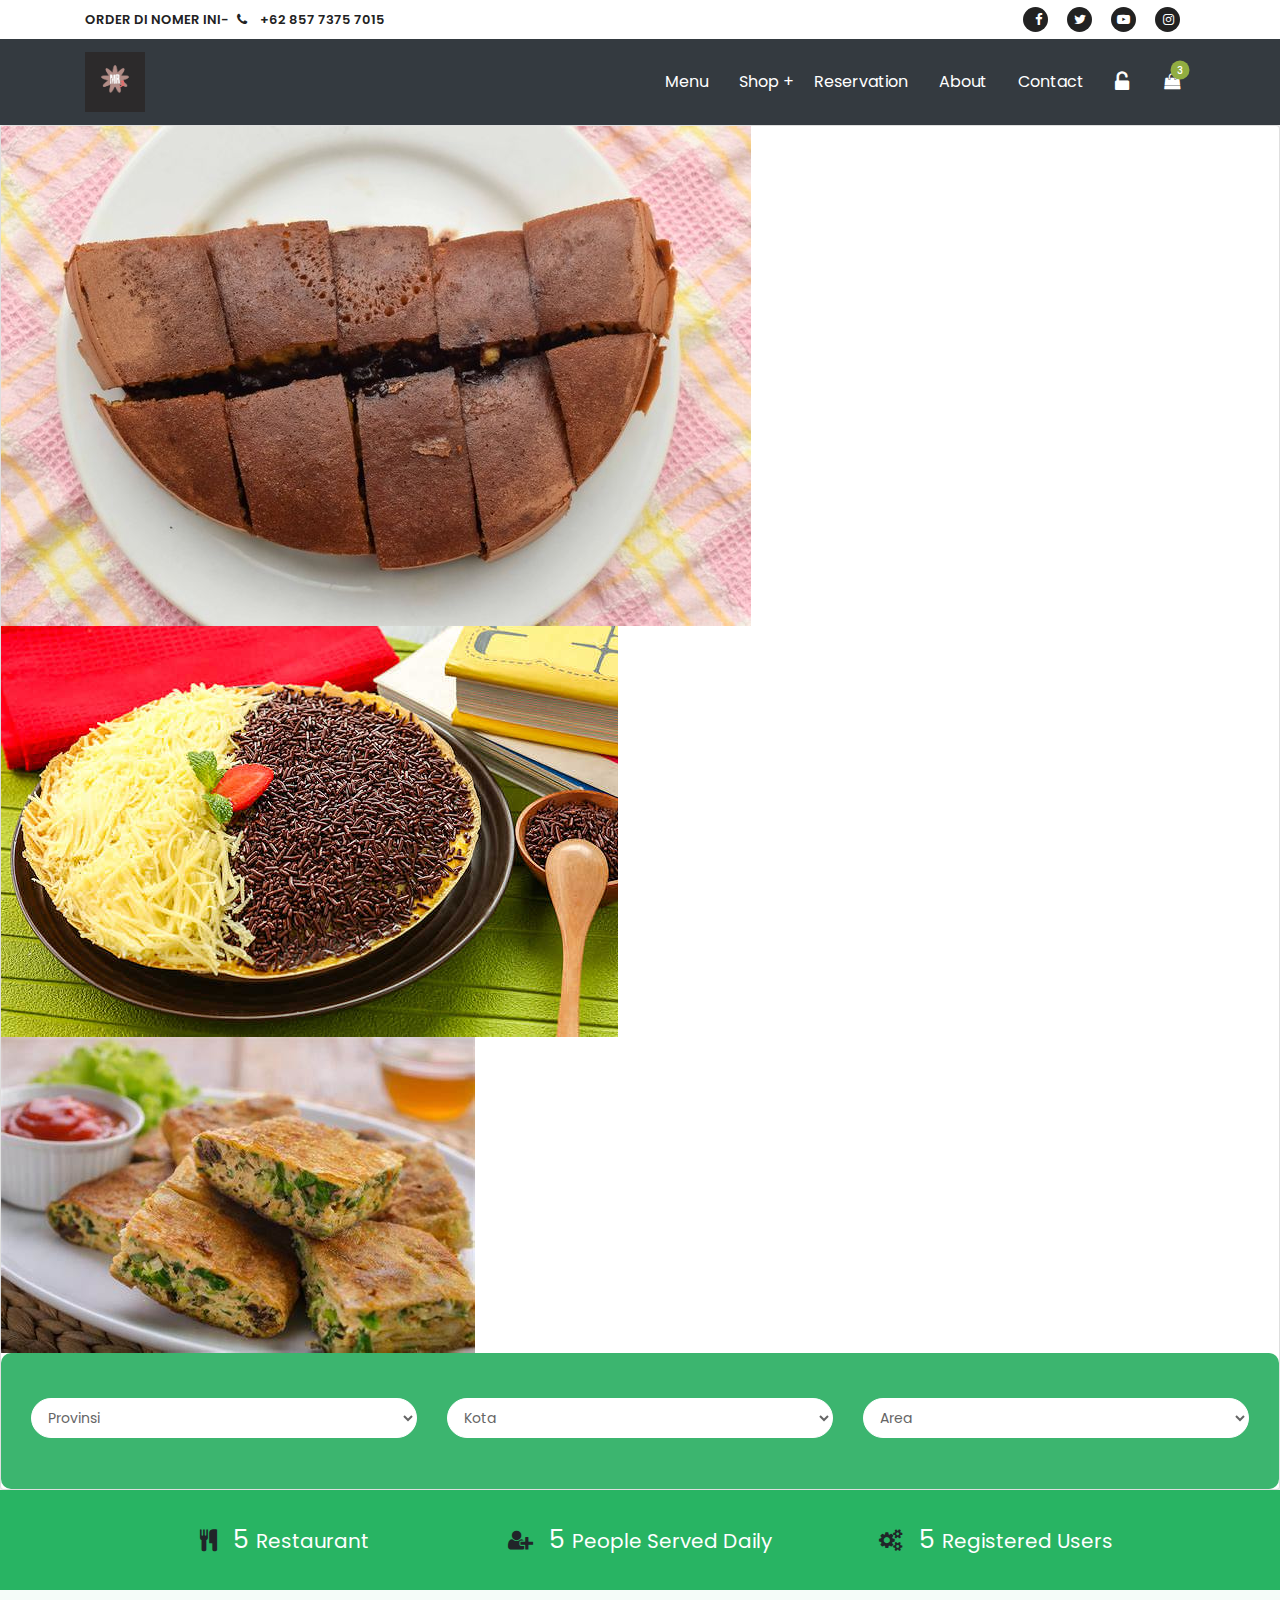
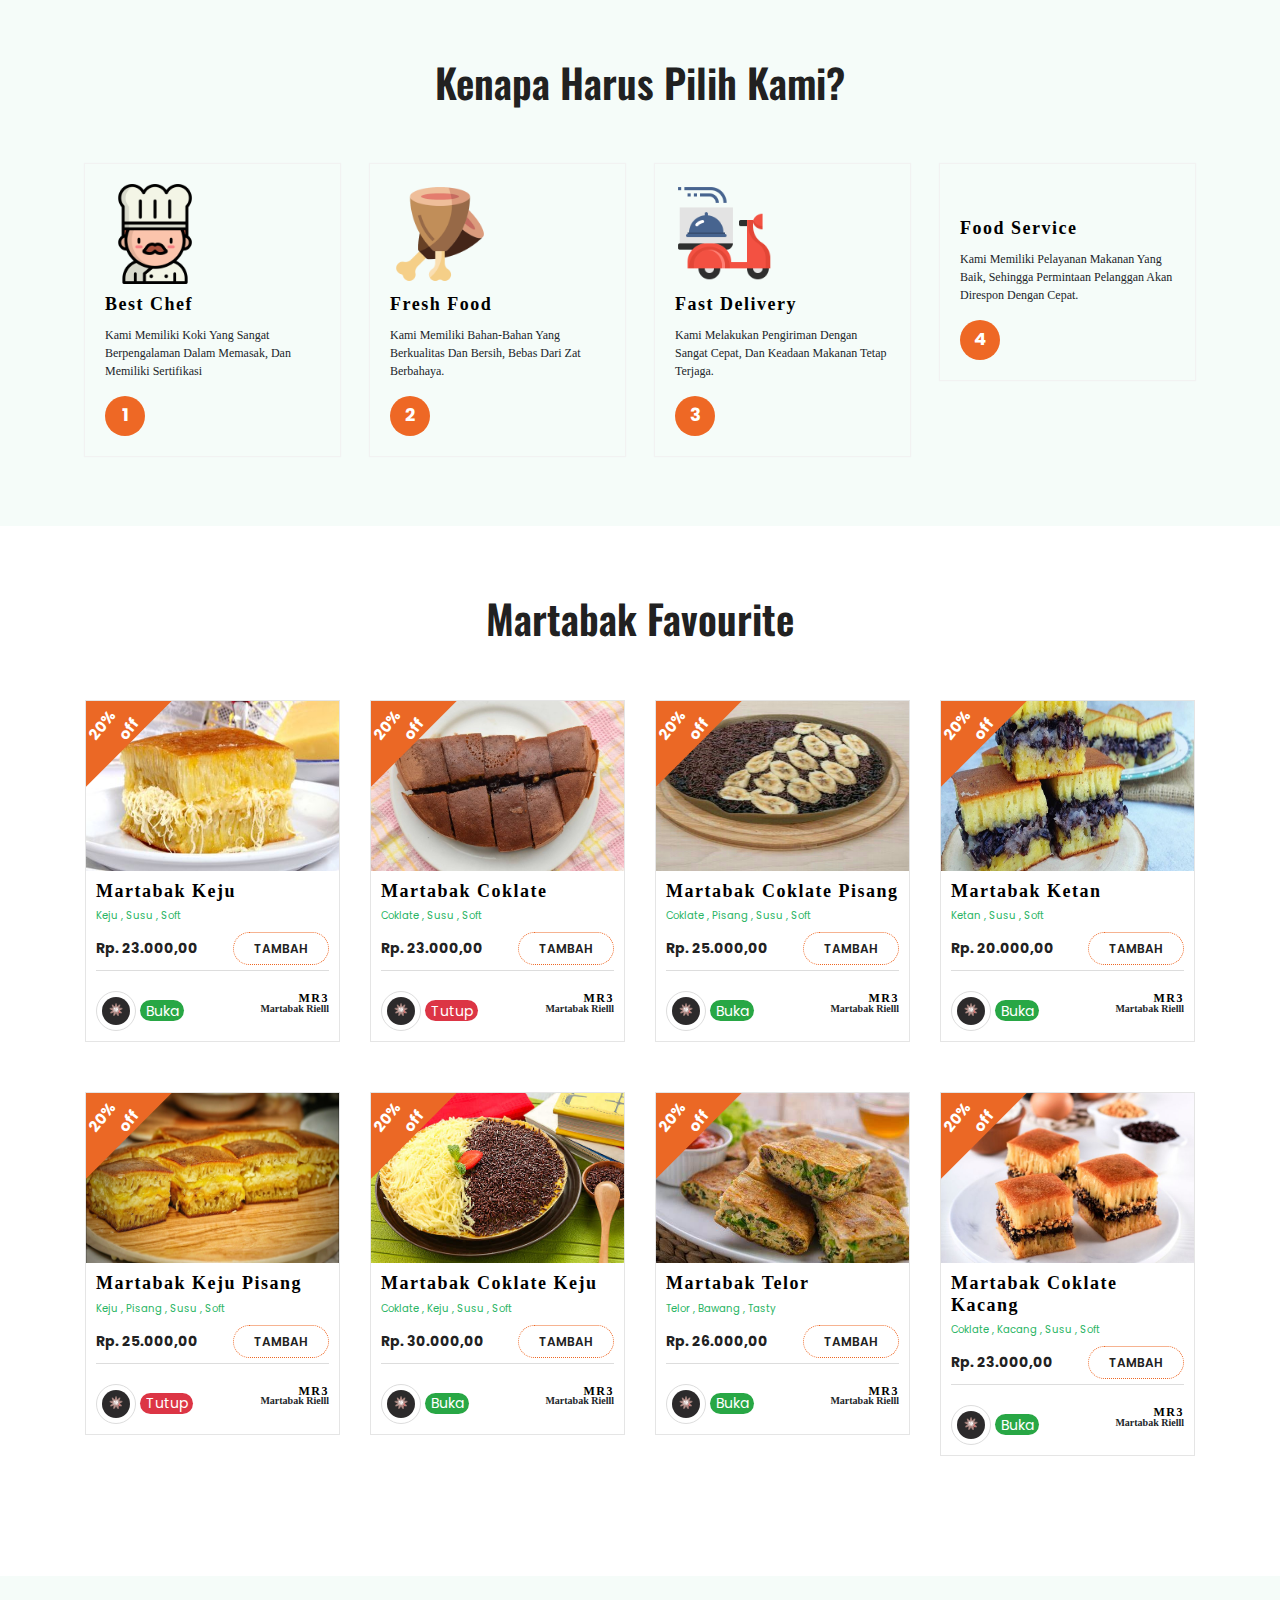
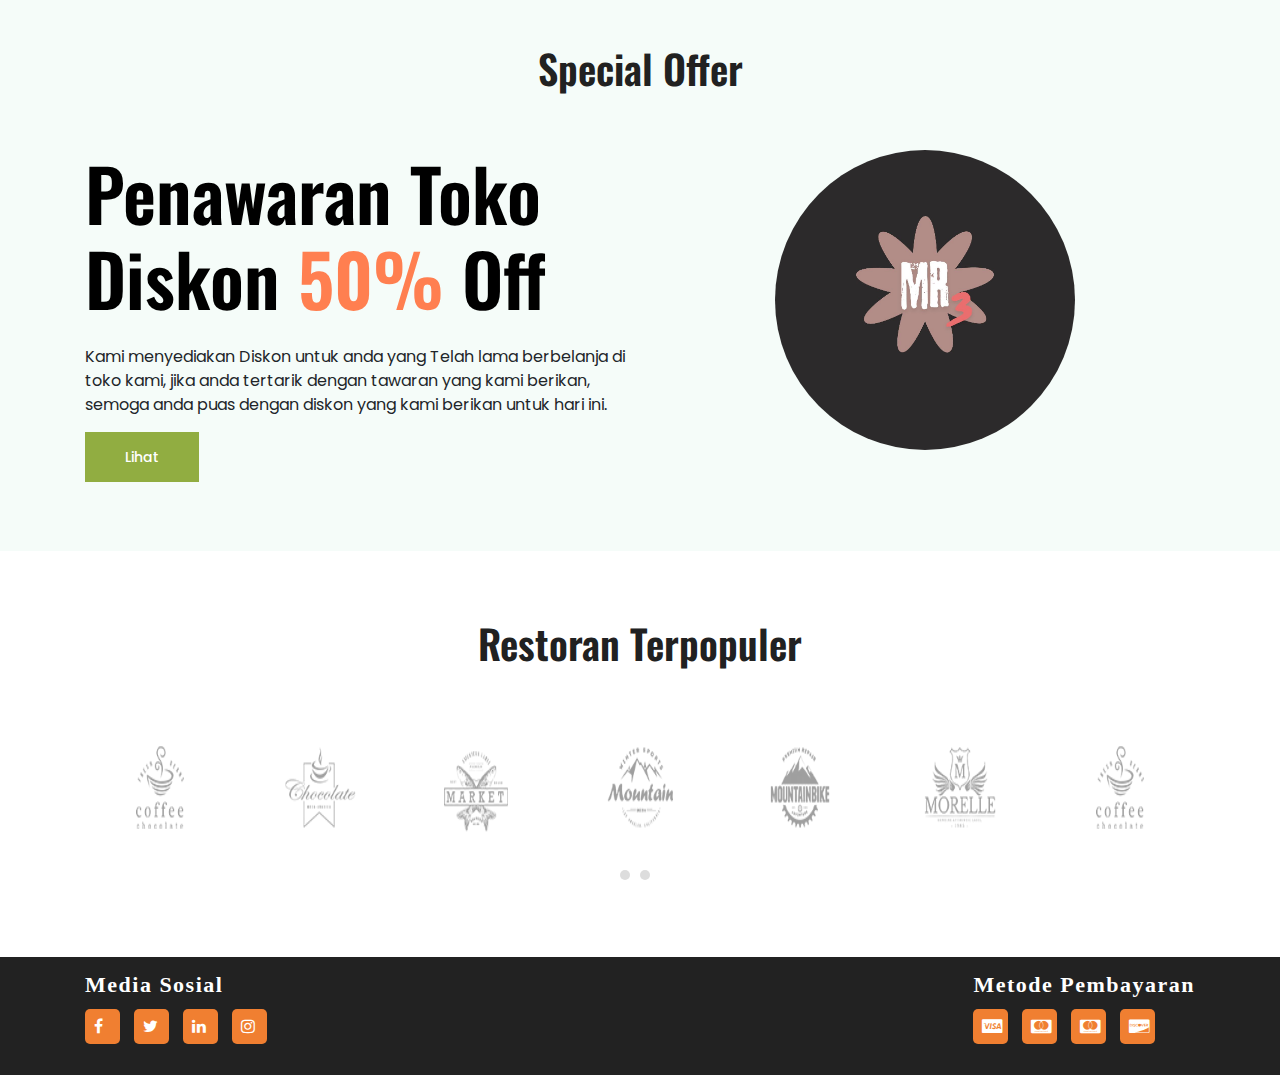
==== commit 70d21501: "Update index.html" ====
--- a/index.html
+++ b/index.html
@@ -342,6 +342,8 @@
                 <ol class="carousel-indicators">
                     <li data-target="#carouselExampleIndicators" data-slide-to="0" class=""></li>
                     <li data-target="#carouselExampleIndicators" data-slide-to="1" class="active"></li>
+		    <li data-target="#carouselExampleIndicators" data-slide-to="2" class="active"></li>
+		    <li data-target="#carouselExampleIndicators" data-slide-to="3" class="active"></li>
                 </ol>
                 <div class="carousel-inner" role="listbox">
                     <div class="carousel-item">
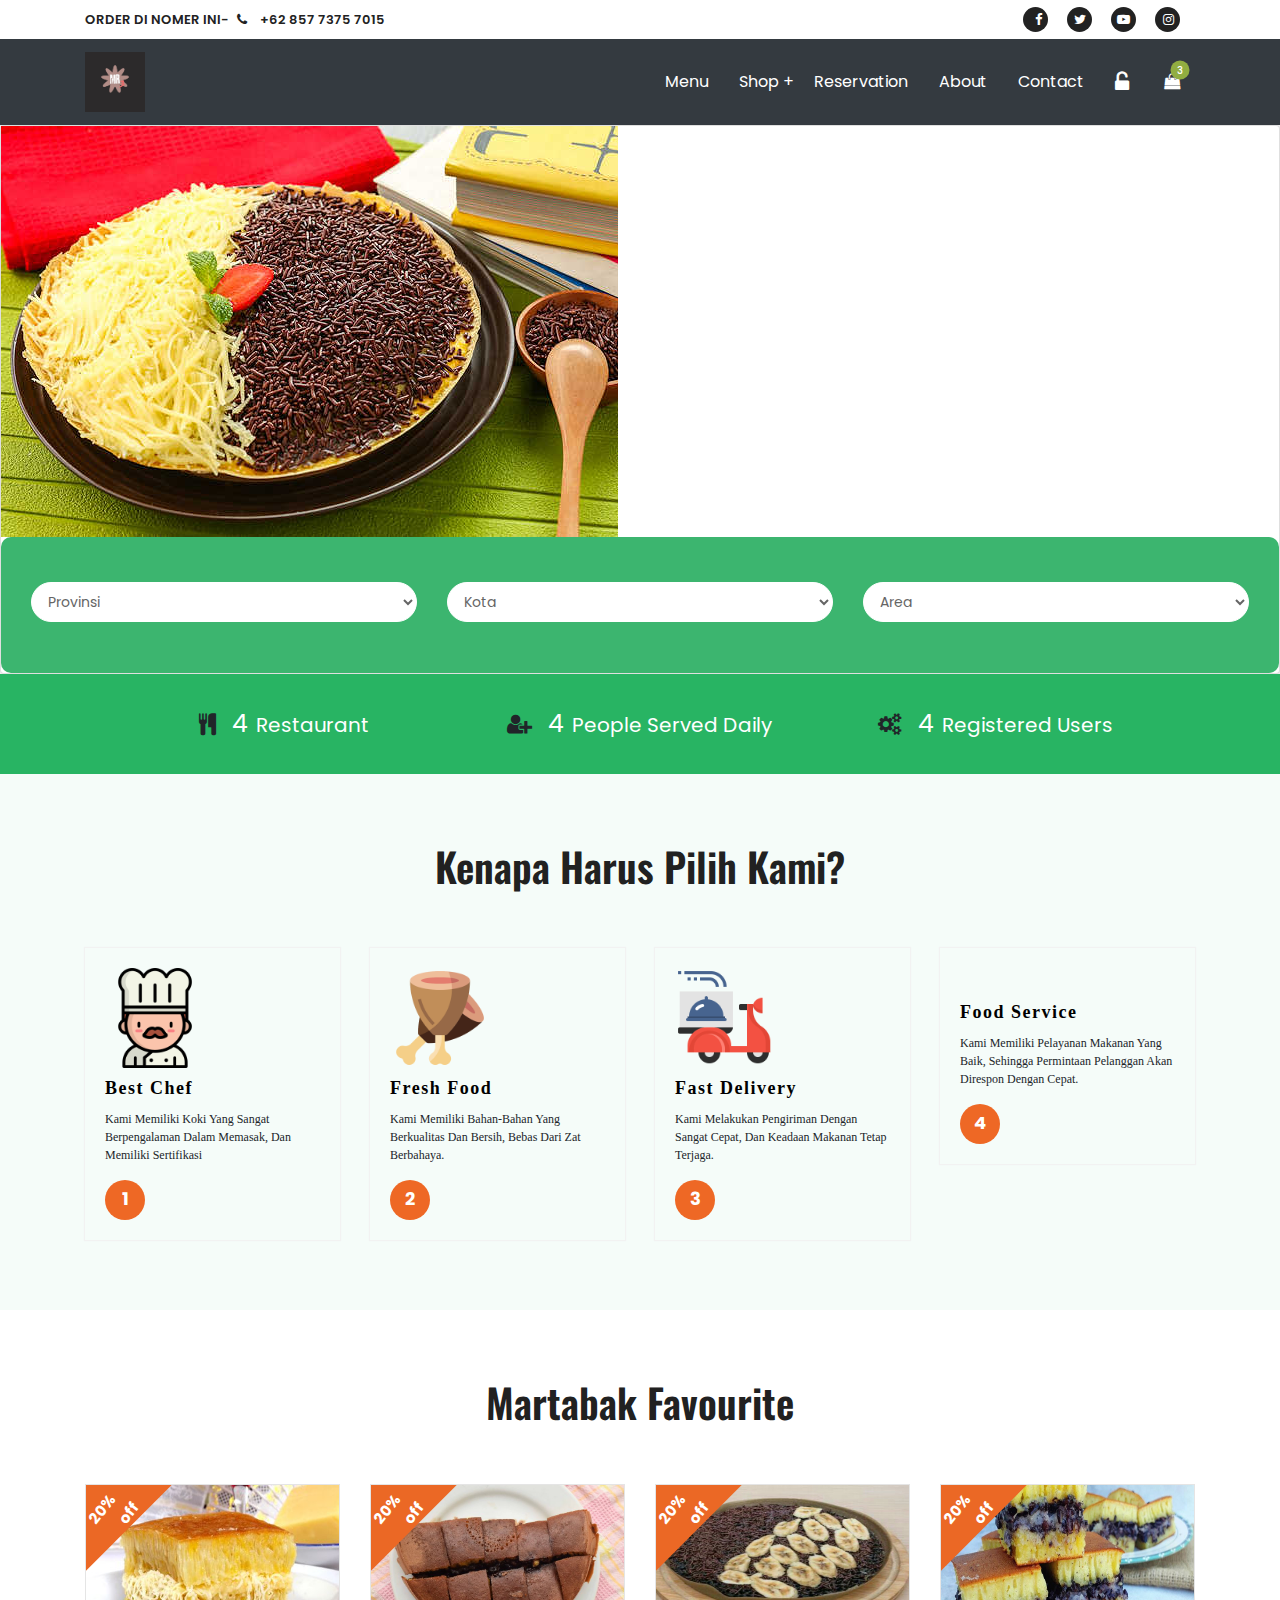
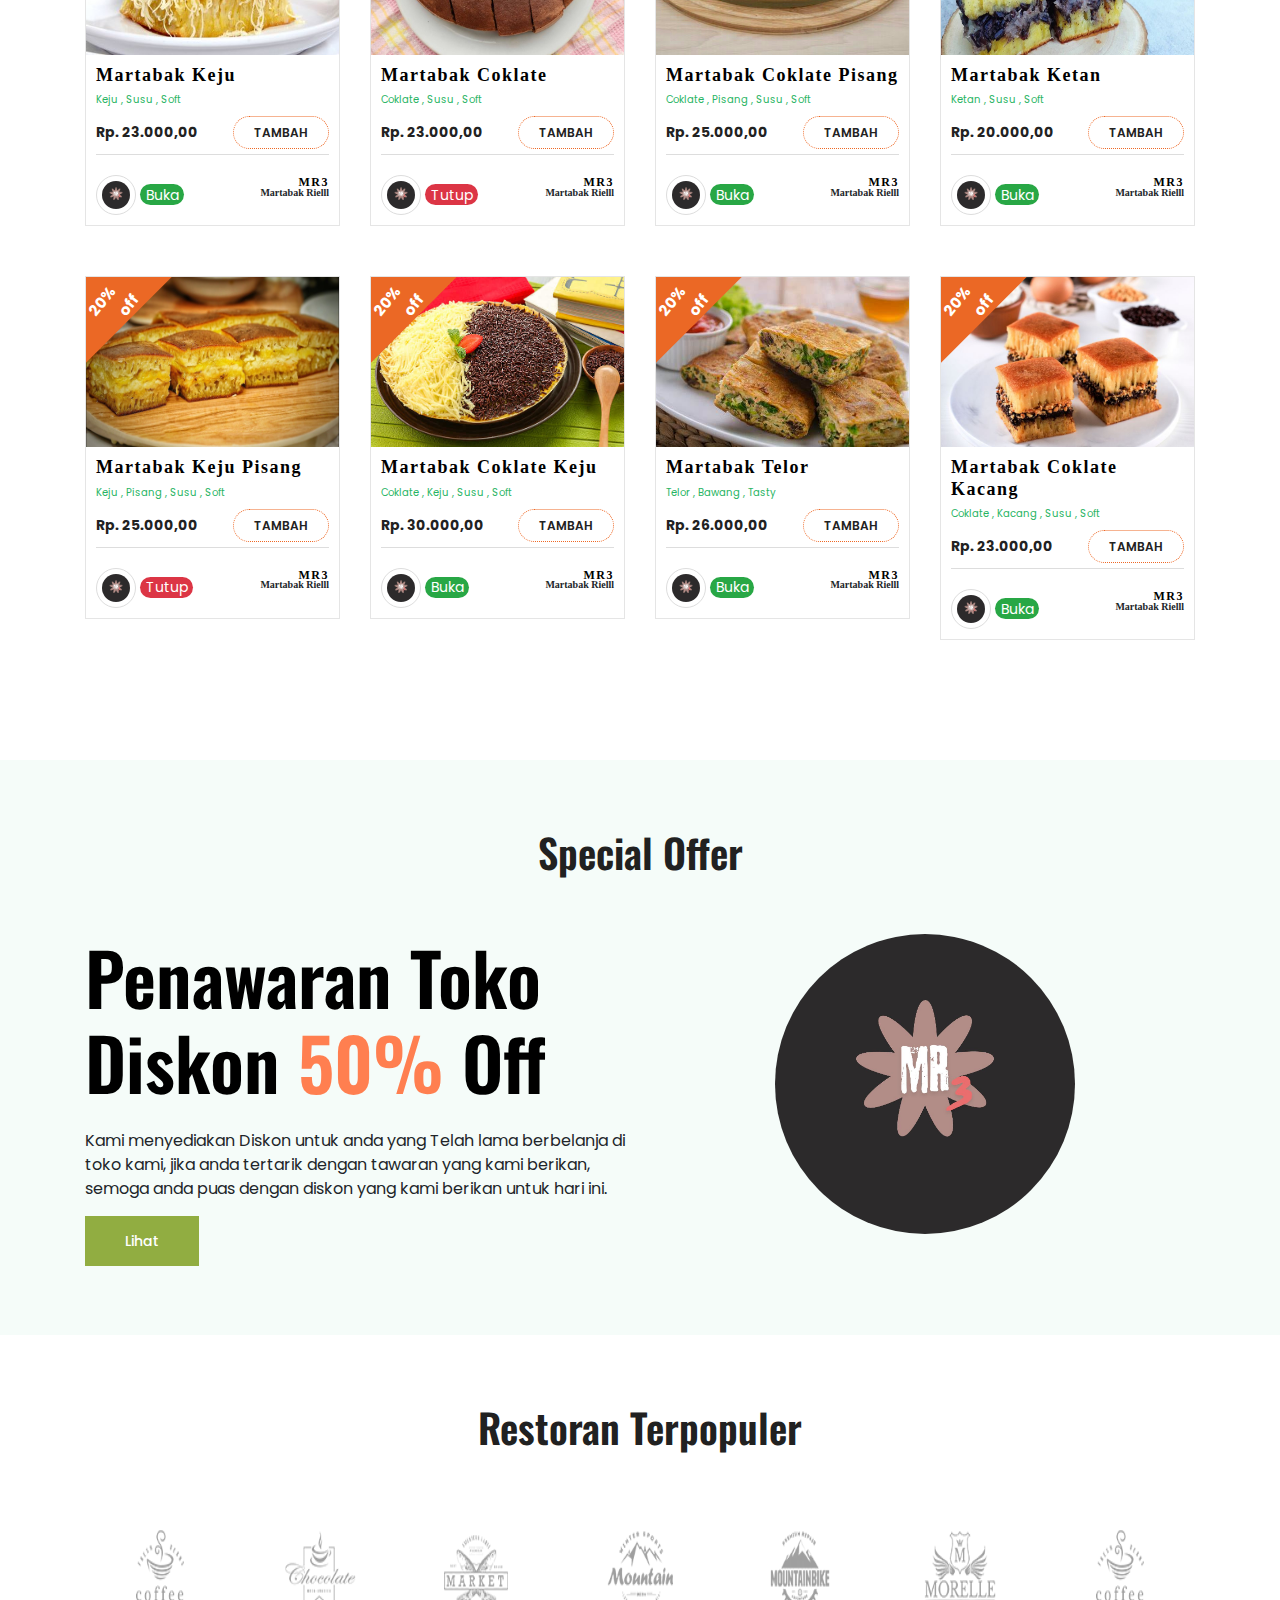
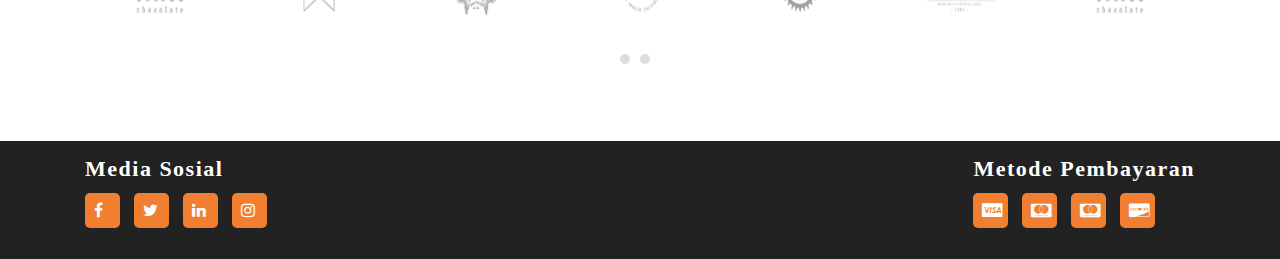
==== commit f5ba5b0f: "Update index.html" ====
--- a/index.html
+++ b/index.html
@@ -336,14 +336,12 @@
     </div>
 
     <!--  =======Top search Background  ===========-->
-    <div class="top-bg">
+     <div class="top-bg">
         <div class="card page-carousel">
             <div id="carouselExampleIndicators" class="carousel slide" data-ride="carousel">
                 <ol class="carousel-indicators">
                     <li data-target="#carouselExampleIndicators" data-slide-to="0" class=""></li>
                     <li data-target="#carouselExampleIndicators" data-slide-to="1" class="active"></li>
-		    <li data-target="#carouselExampleIndicators" data-slide-to="2" class="active"></li>
-		    <li data-target="#carouselExampleIndicators" data-slide-to="3" class="active"></li>
                 </ol>
                 <div class="carousel-inner" role="listbox">
                     <div class="carousel-item">
@@ -351,15 +349,7 @@
                         <div class="carousel-caption d-none d-md-block"> </div>
                     </div>
                     <div class="carousel-item active">
-                        <img class="d-block img-fluid" src="asset/image/slider/coklate.jpg" alt="First slide">
-                        <div class="carousel-caption d-none d-md-block"> </div>
-                    </div>
-			<div class="carousel-item active">
                         <img class="d-block img-fluid" src="asset/image/slider/coklate-keju.jpg" alt="First slide">
-                        <div class="carousel-caption d-none d-md-block"> </div>
-                    </div>
-			<div class="carousel-item active">
-                        <img class="d-block img-fluid" src="asset/image/slider/telor.jpeg" alt="First slide">
                         <div class="carousel-caption d-none d-md-block"> </div>
                     </div>
                 </div>
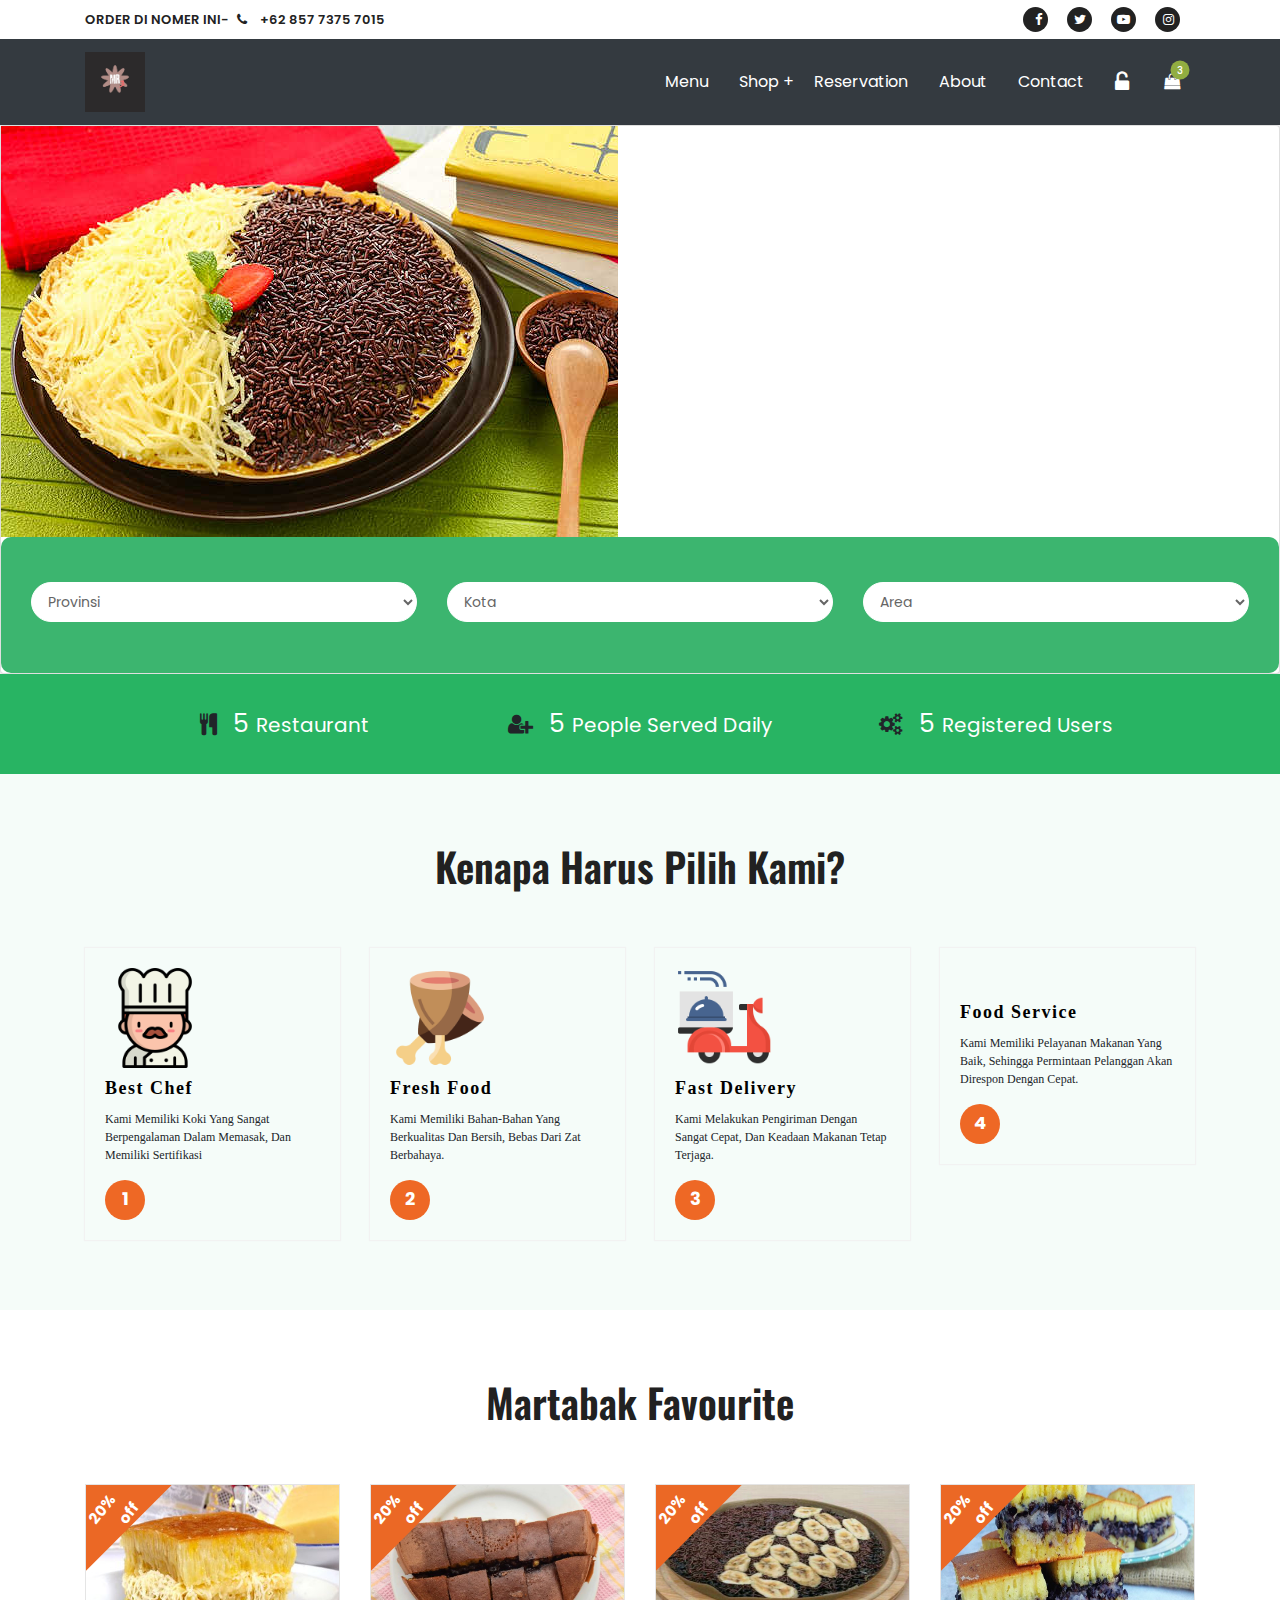
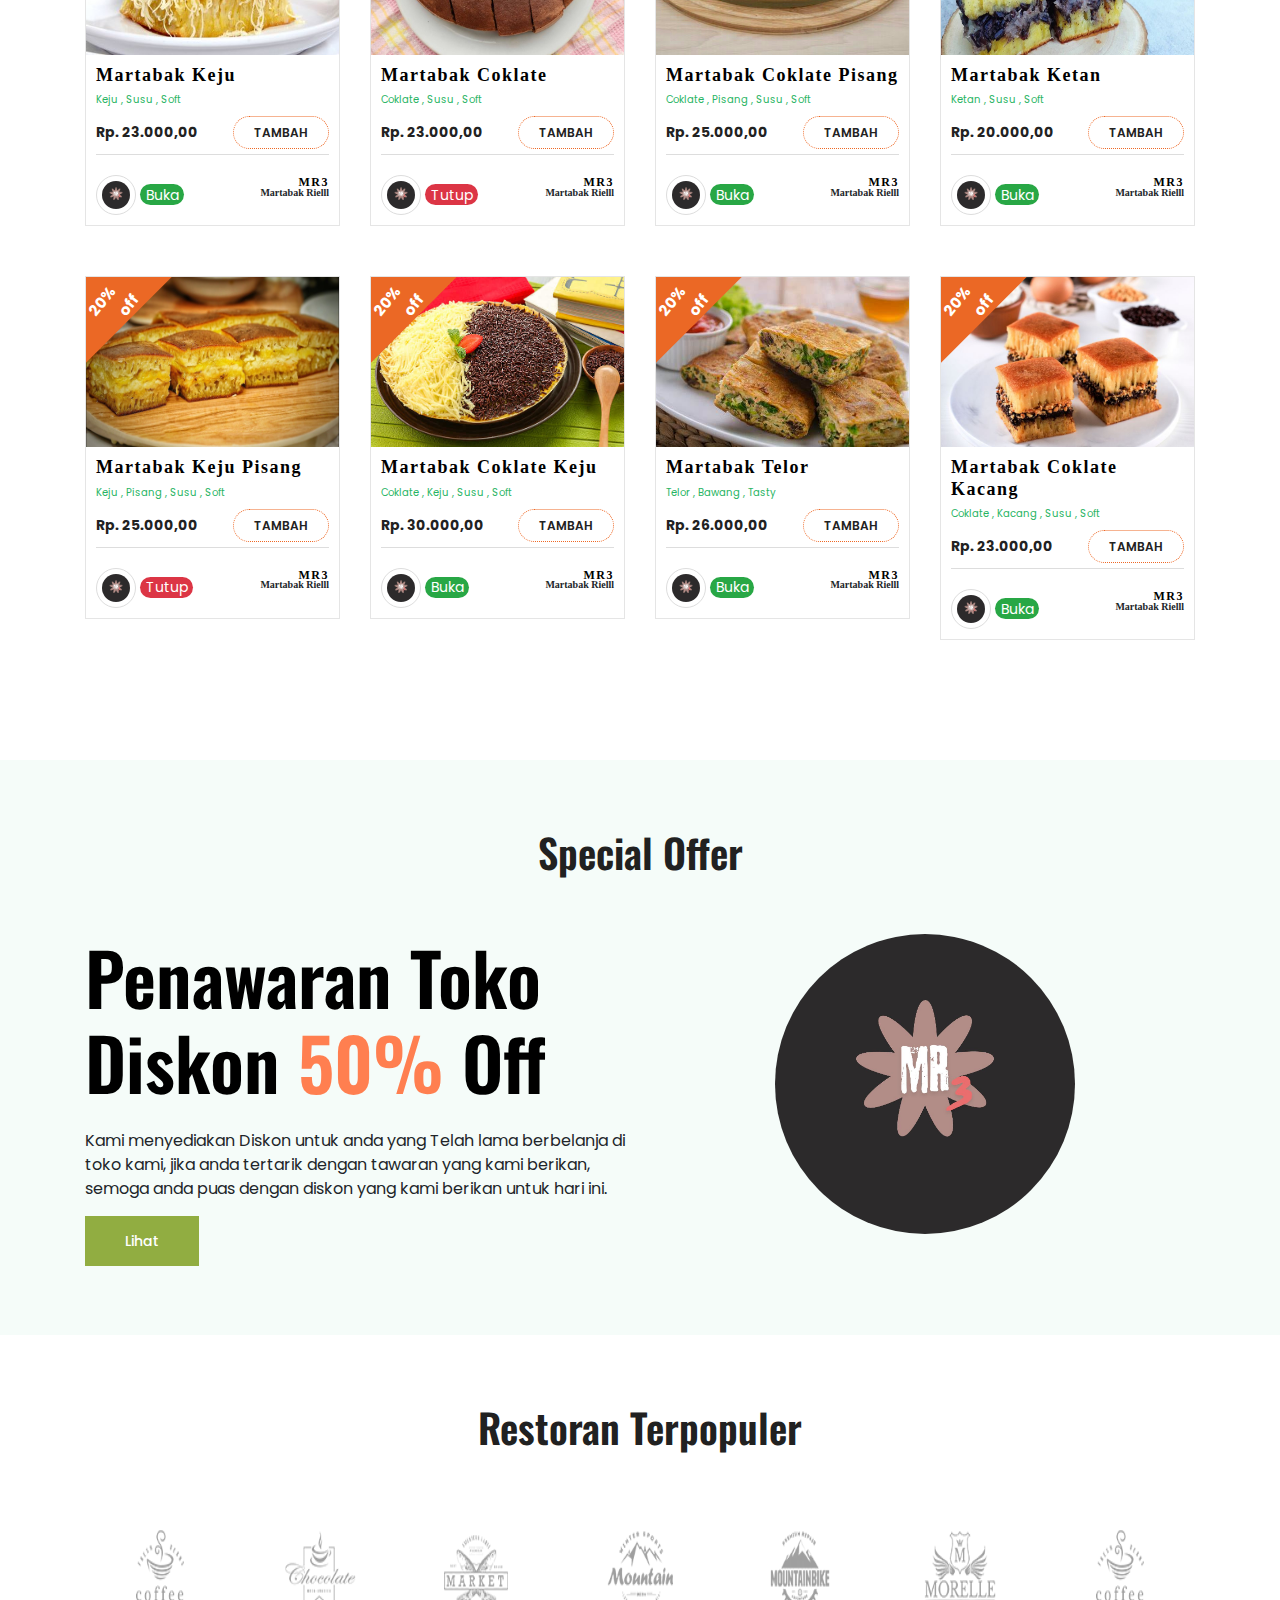
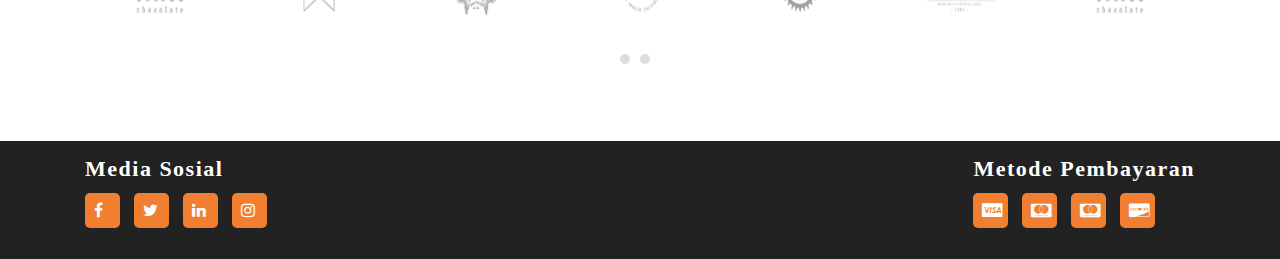
==== commit 6ab14c63: "Update index.html" ====
--- a/index.html
+++ b/index.html
@@ -345,7 +345,7 @@
                 </ol>
                 <div class="carousel-inner" role="listbox">
                     <div class="carousel-item">
-                        <img class="d-block img-fluid" src="asset/image/slider/slide.jpg" alt="First slide">
+                        <img class="d-block img-fluid" src="asset/image/slider/slide(1).jpg" alt="First slide">
                         <div class="carousel-caption d-none d-md-block"> </div>
                     </div>
                     <div class="carousel-item active">
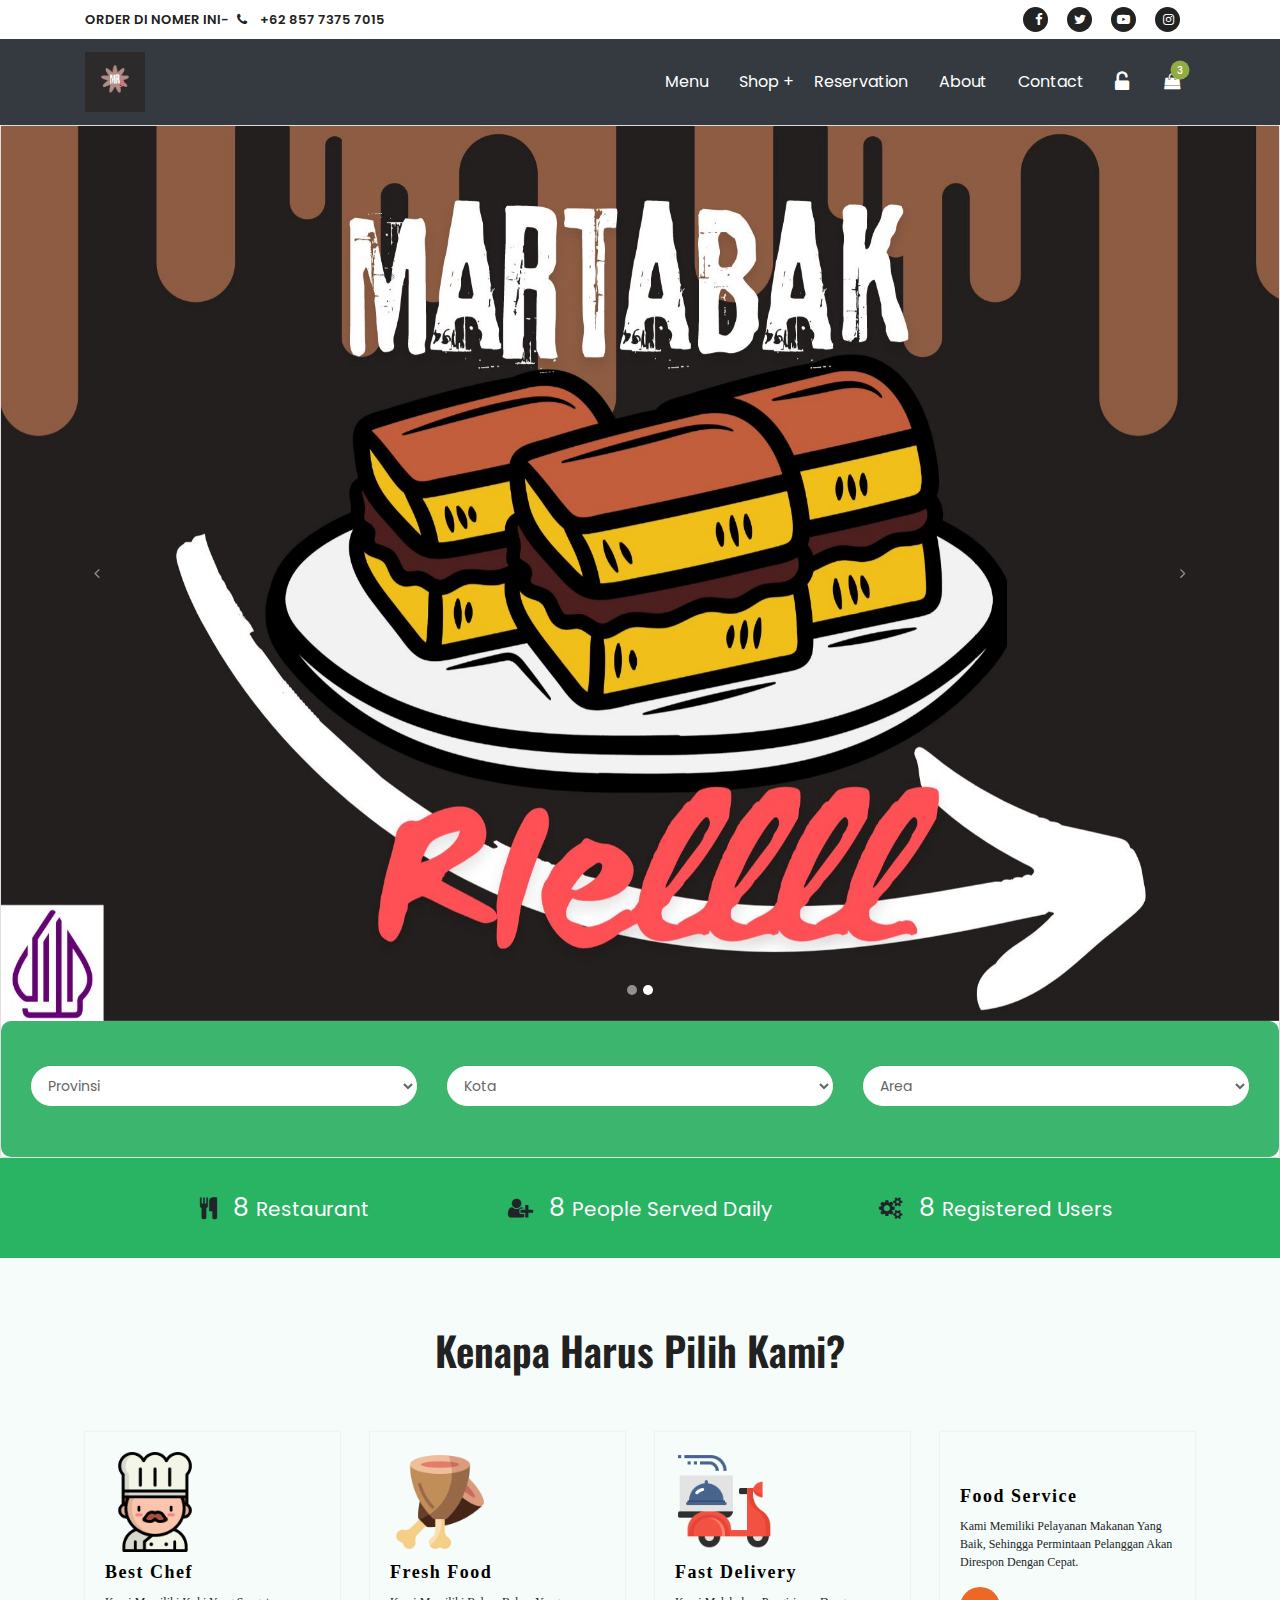
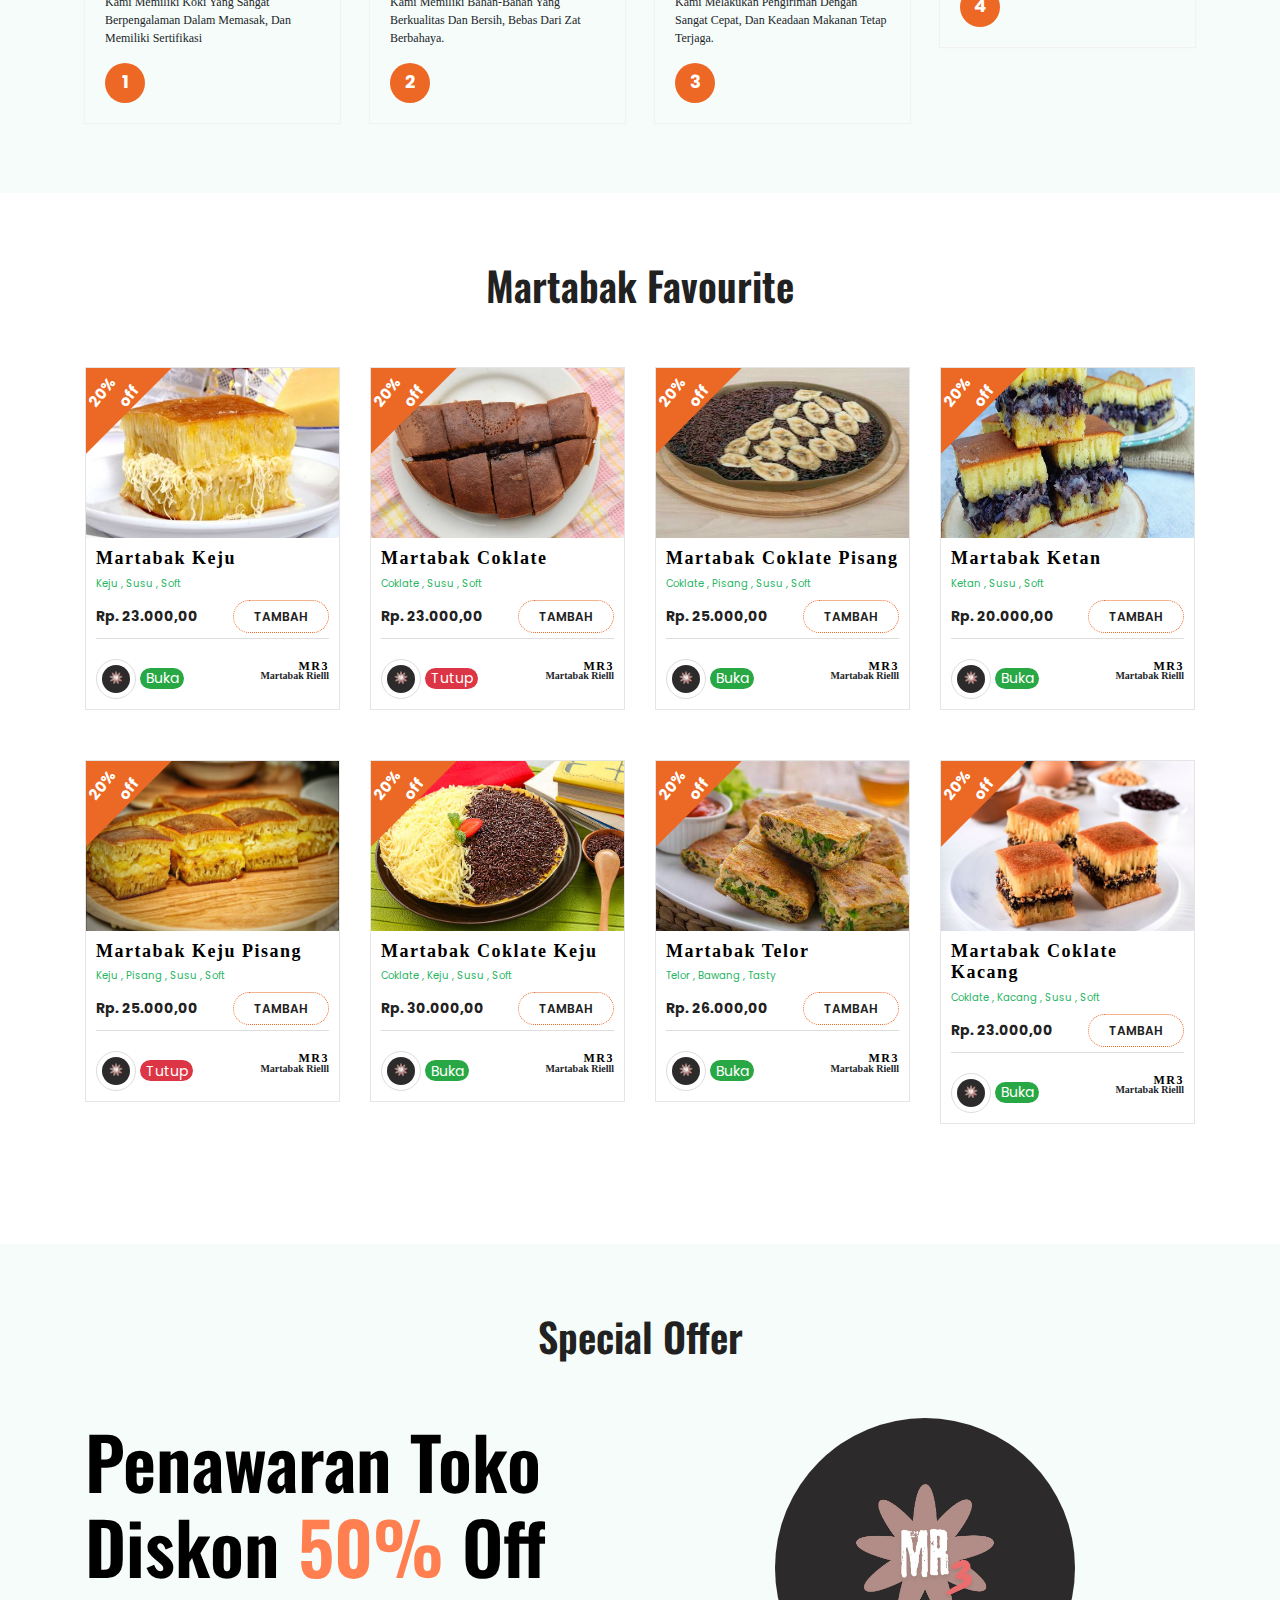
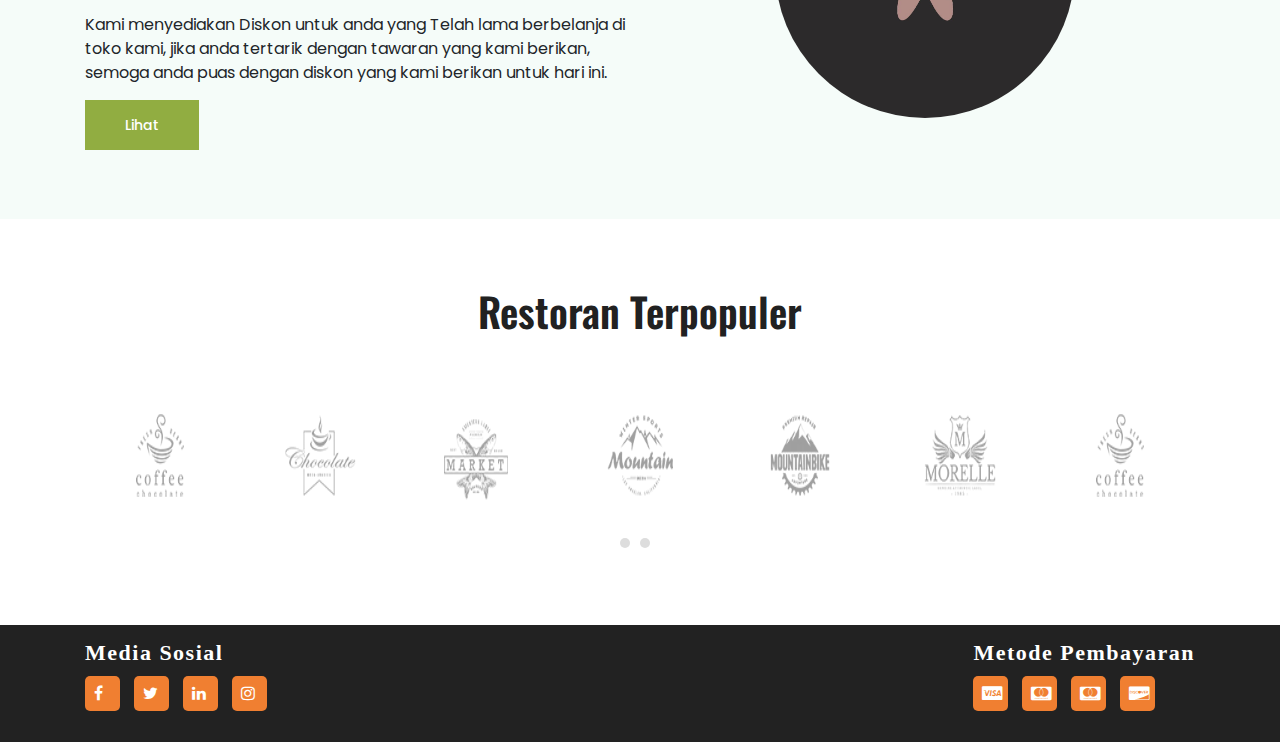
==== commit 7e9c2c34: "Update index.html" ====
--- a/index.html
+++ b/index.html
@@ -345,11 +345,11 @@
                 </ol>
                 <div class="carousel-inner" role="listbox">
                     <div class="carousel-item">
-                        <img class="d-block img-fluid" src="asset/image/slider/slide(1).jpg" alt="First slide">
+                        <img class="d-block img-fluid" src="asset/image/slider/MR.jpg" alt="First slide">
                         <div class="carousel-caption d-none d-md-block"> </div>
                     </div>
                     <div class="carousel-item active">
-                        <img class="d-block img-fluid" src="asset/image/slider/coklate-keju.jpg" alt="First slide">
+                        <img class="d-block img-fluid" src="asset/image/slider/slider1.jpg" alt="First slide">
                         <div class="carousel-caption d-none d-md-block"> </div>
                     </div>
                 </div>
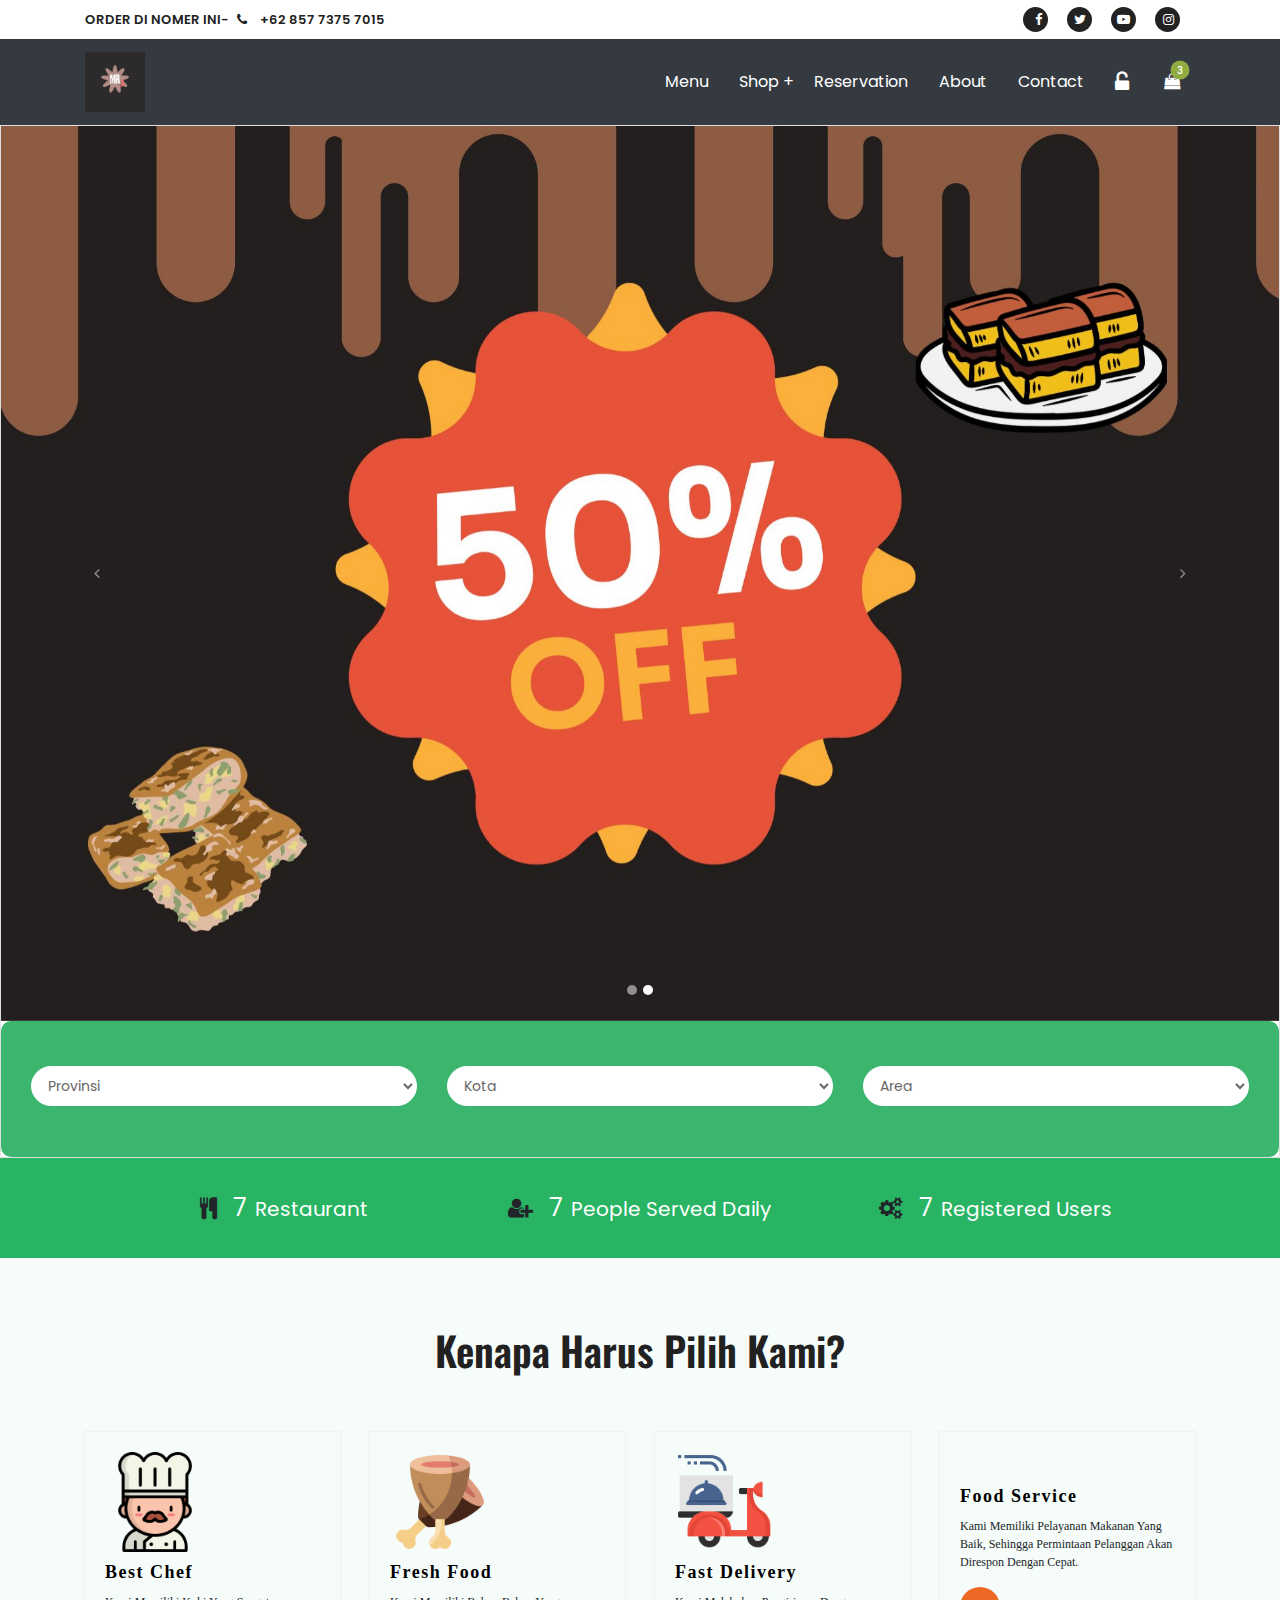
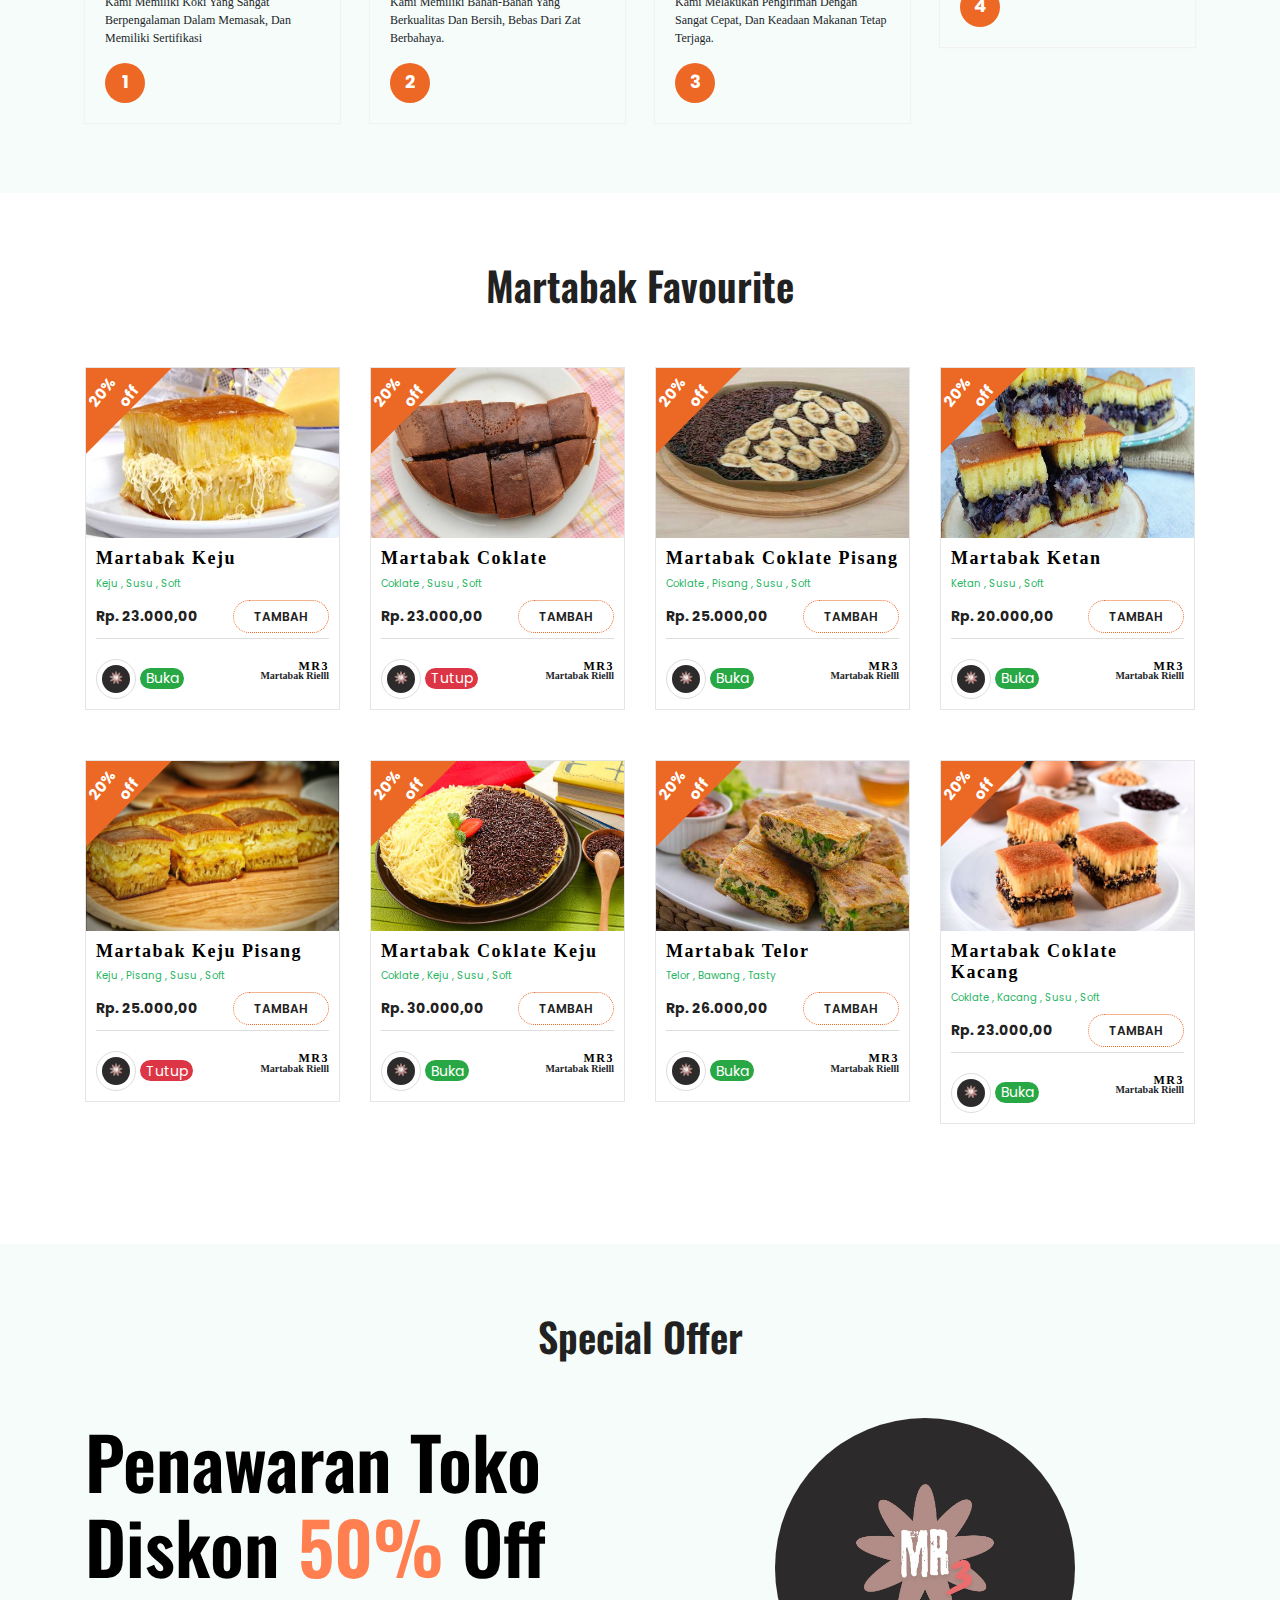
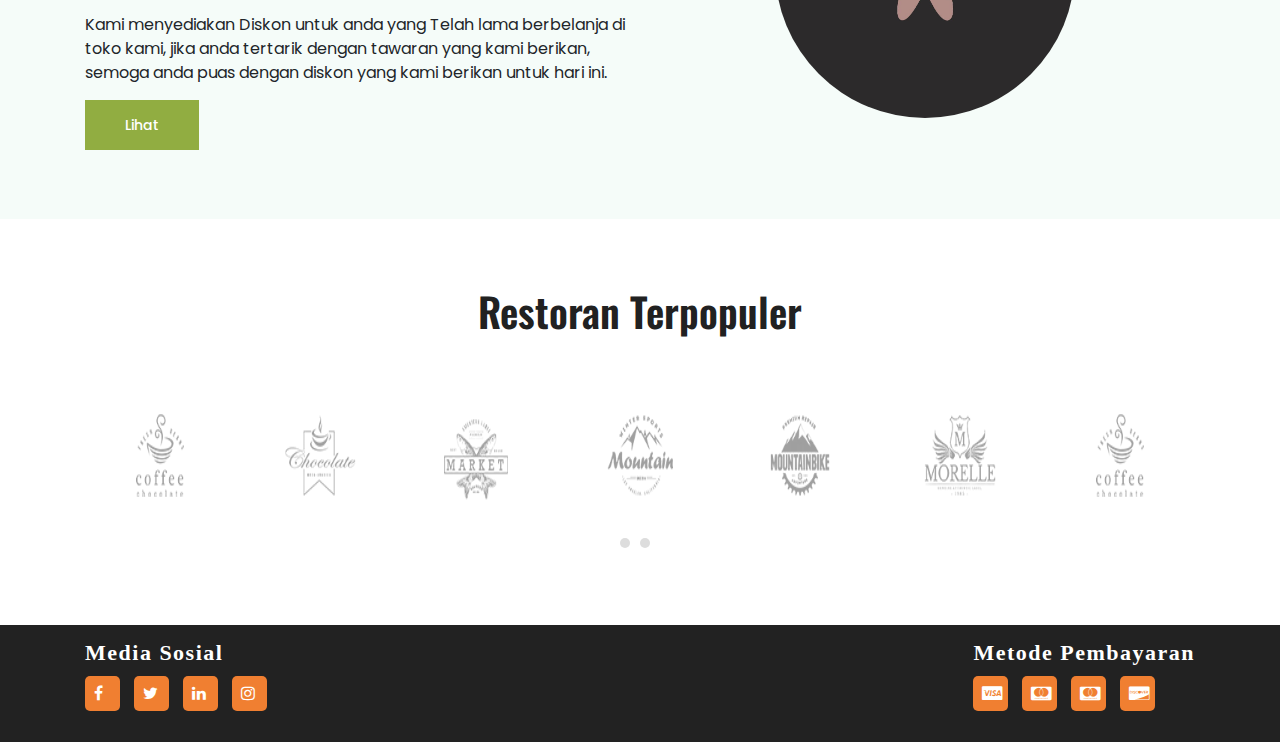
==== commit 442ec8fa: "Update index.html" ====
--- a/index.html
+++ b/index.html
@@ -349,7 +349,7 @@
                         <div class="carousel-caption d-none d-md-block"> </div>
                     </div>
                     <div class="carousel-item active">
-                        <img class="d-block img-fluid" src="asset/image/slider/slider1.jpg" alt="First slide">
+                        <img class="d-block img-fluid" src="asset/image/slider/MR2.jpg" alt="First slide">
                         <div class="carousel-caption d-none d-md-block"> </div>
                     </div>
                 </div>
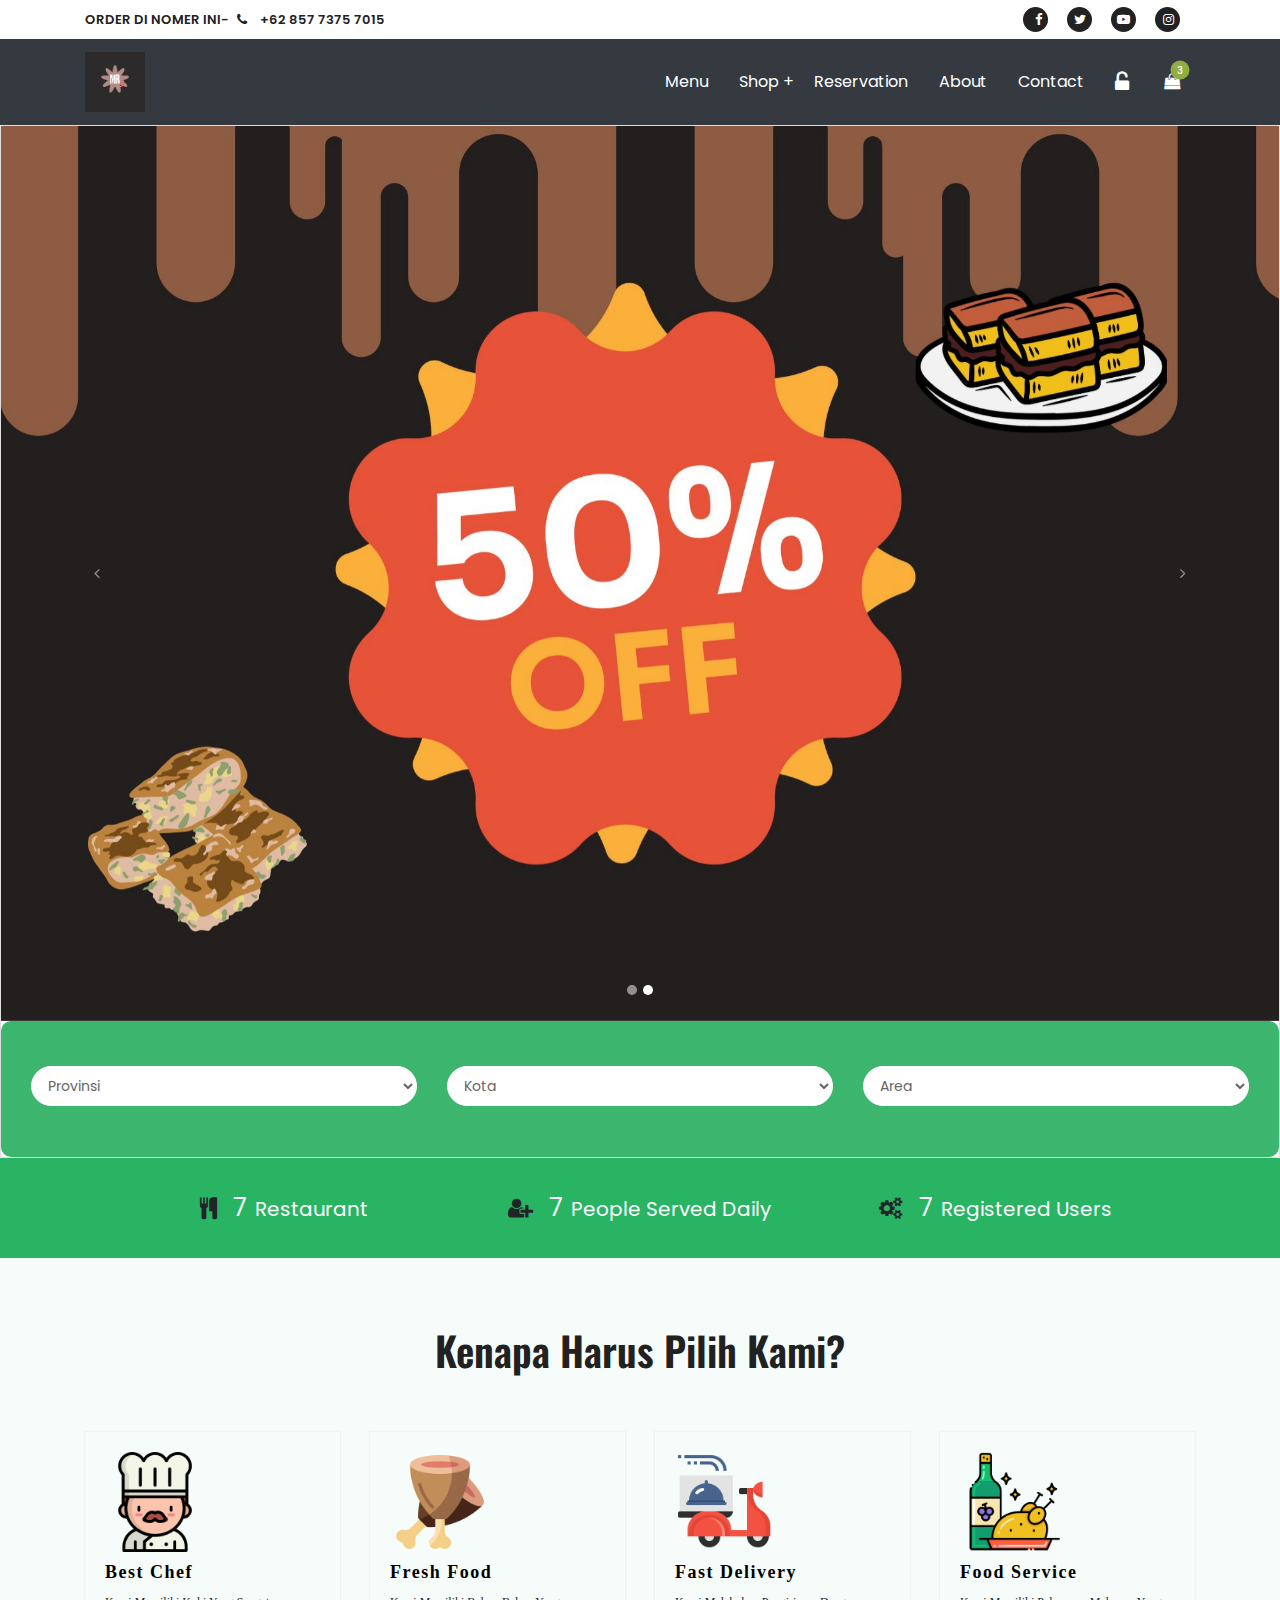
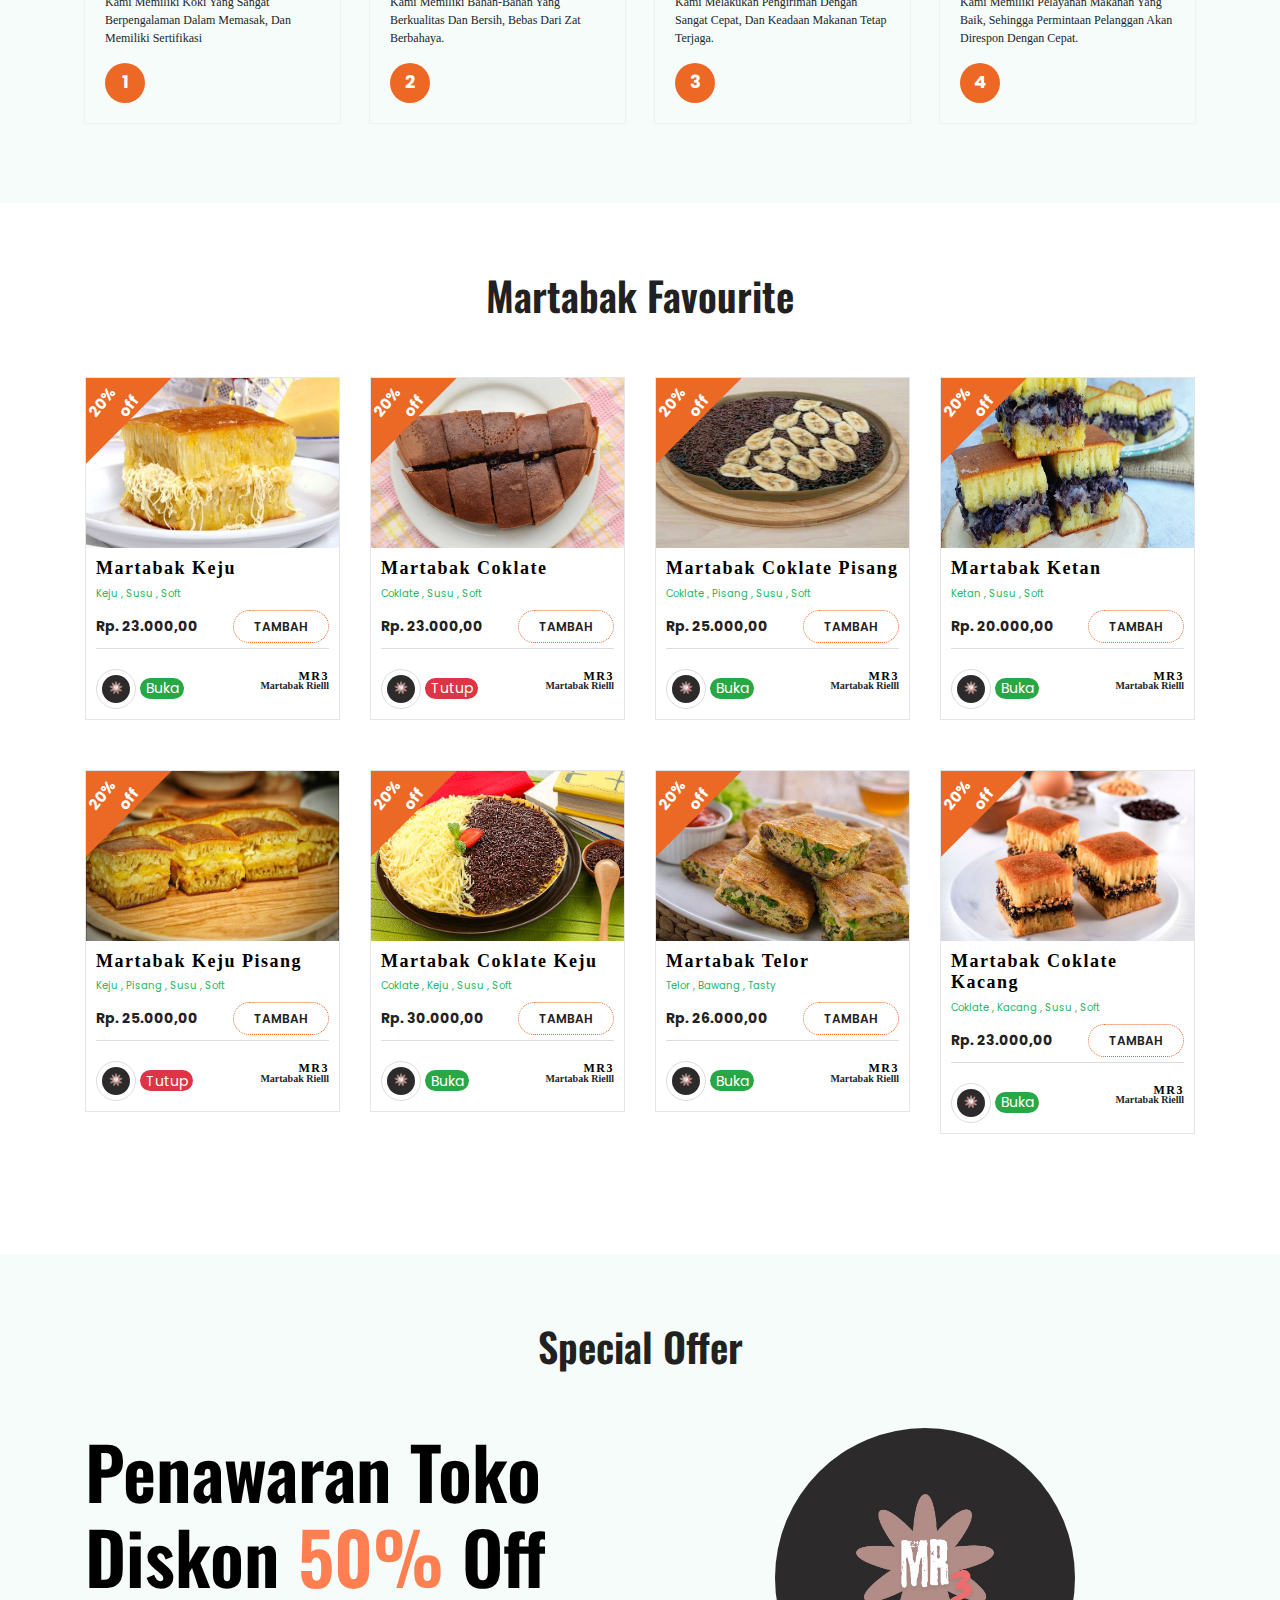
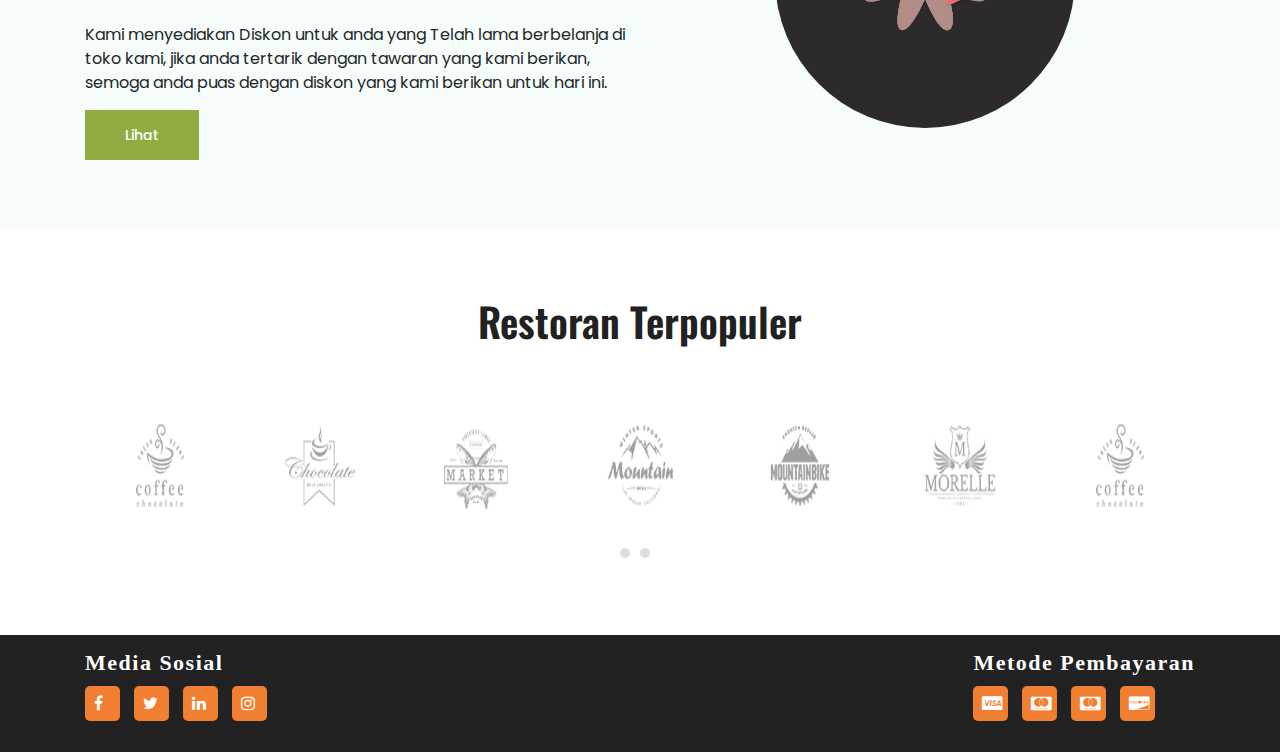
==== commit 3e3fefc8: "Update index.html" ====
--- a/index.html
+++ b/index.html
@@ -517,7 +517,7 @@
                     </div>
                     <div class="col-md-3">
                         <div class="_how-it-works mb-10">
-                            <img class="process_logo" src="asset/image/icon/work4.png" alt="">
+                            <img class="process_logo" src="asset/image/slider/work4.png" alt="">
                             <h3 class="process-title">food service</h3>
                             <p class="process-details">Kami memiliki Pelayanan makanan yang baik,
 				    sehingga permintaan pelanggan akan direspon dengan cepat.</p>
